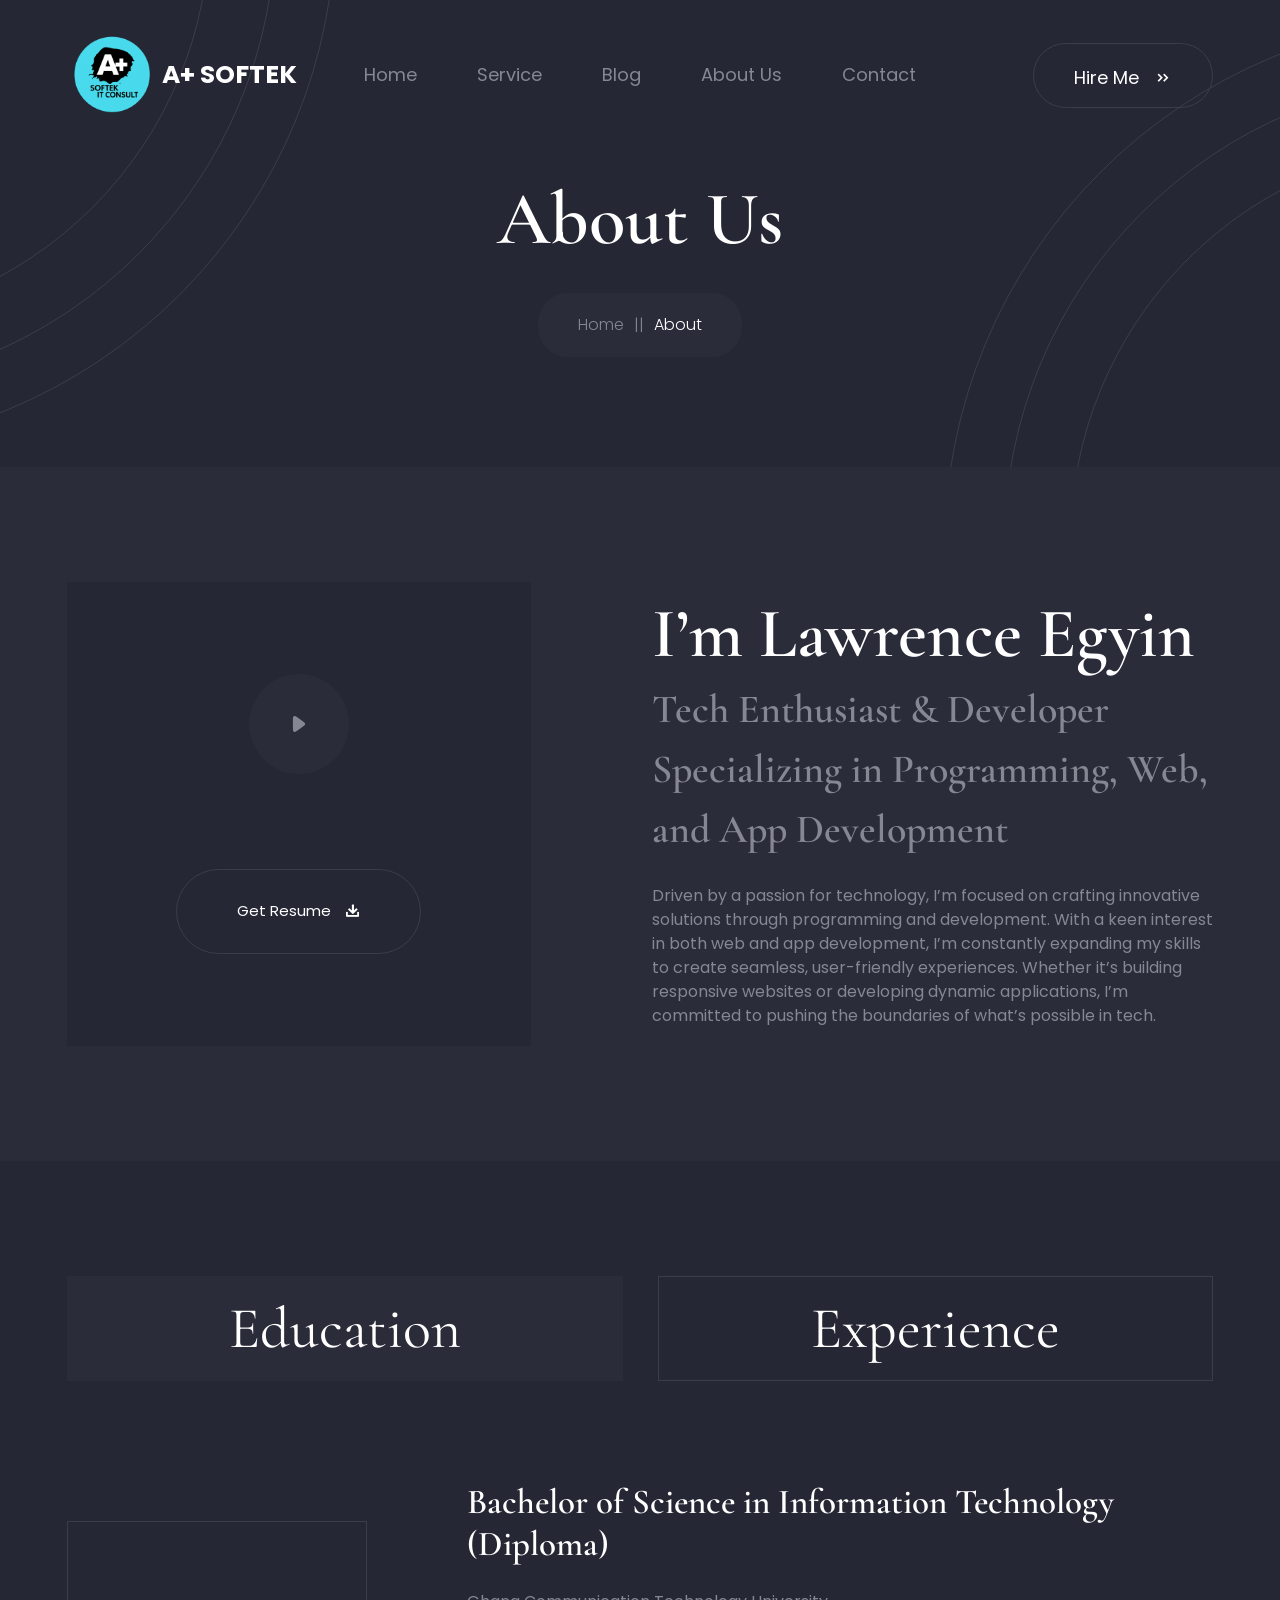
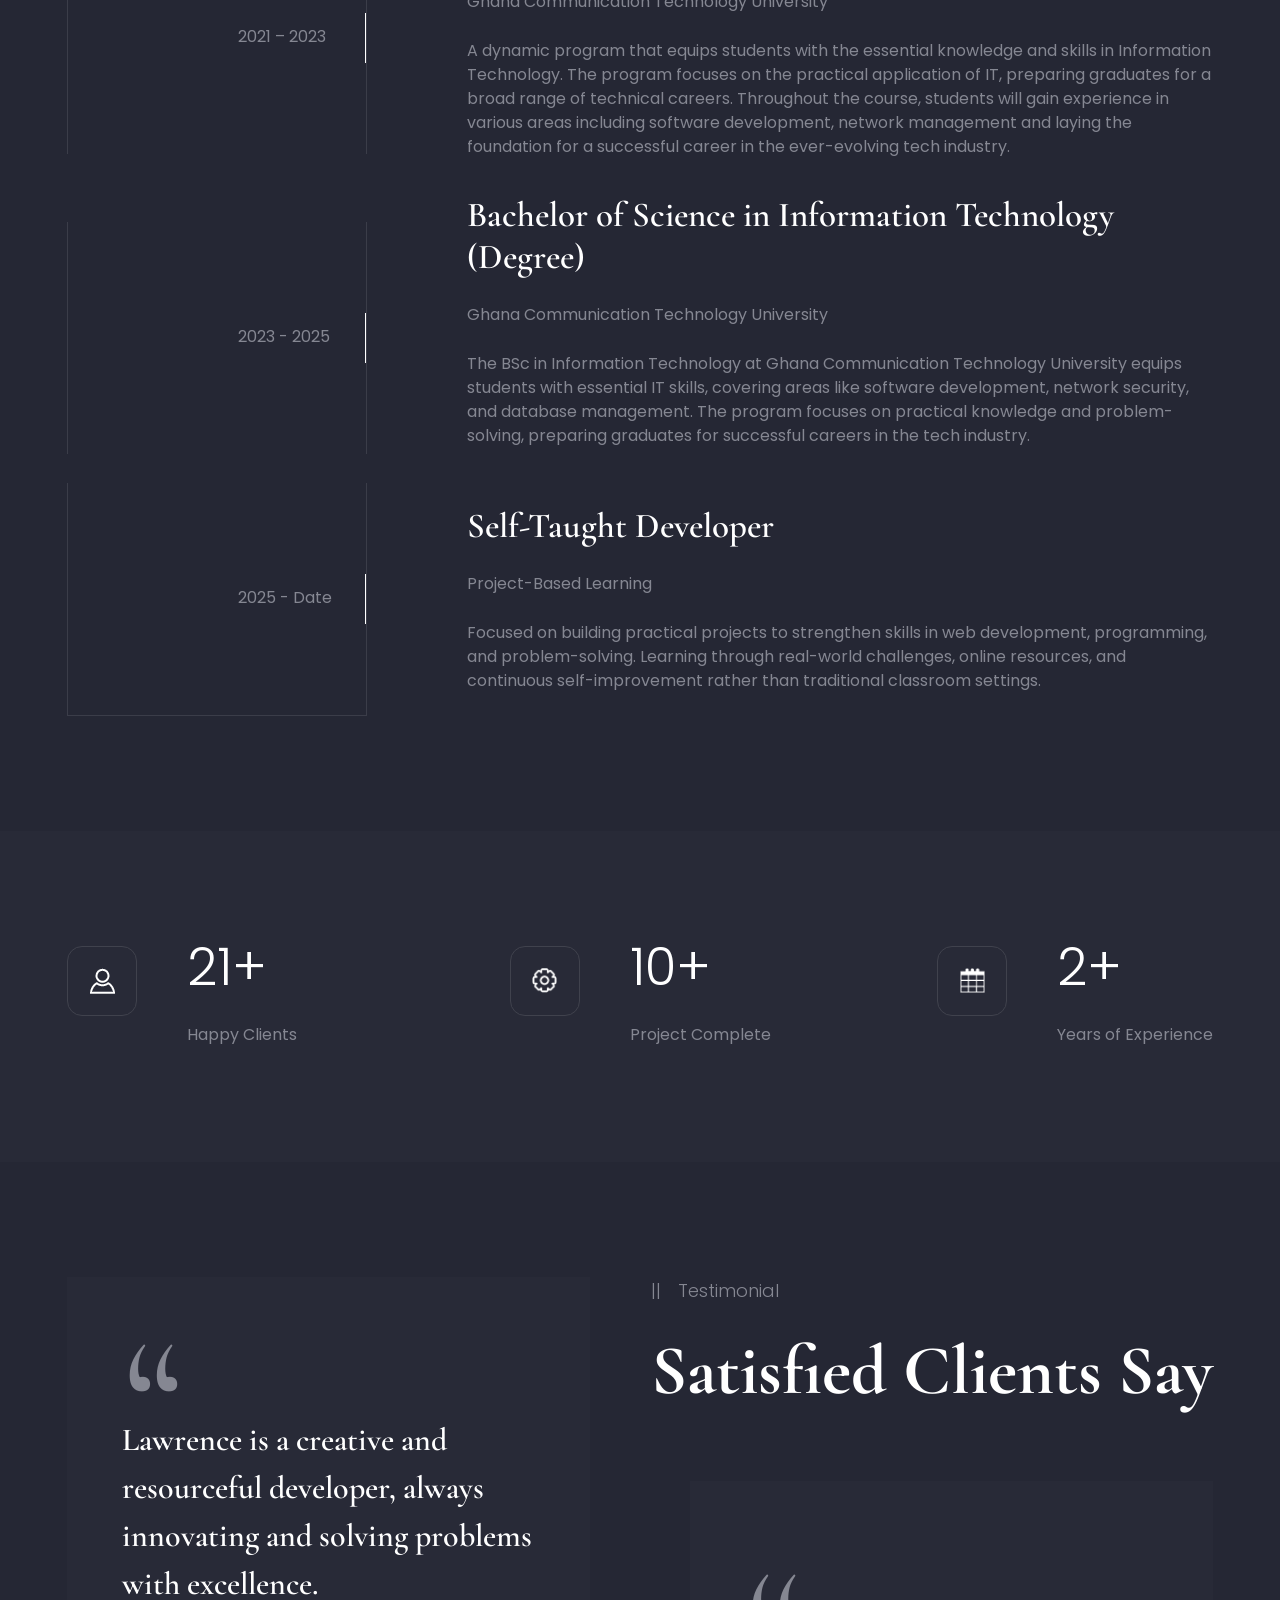
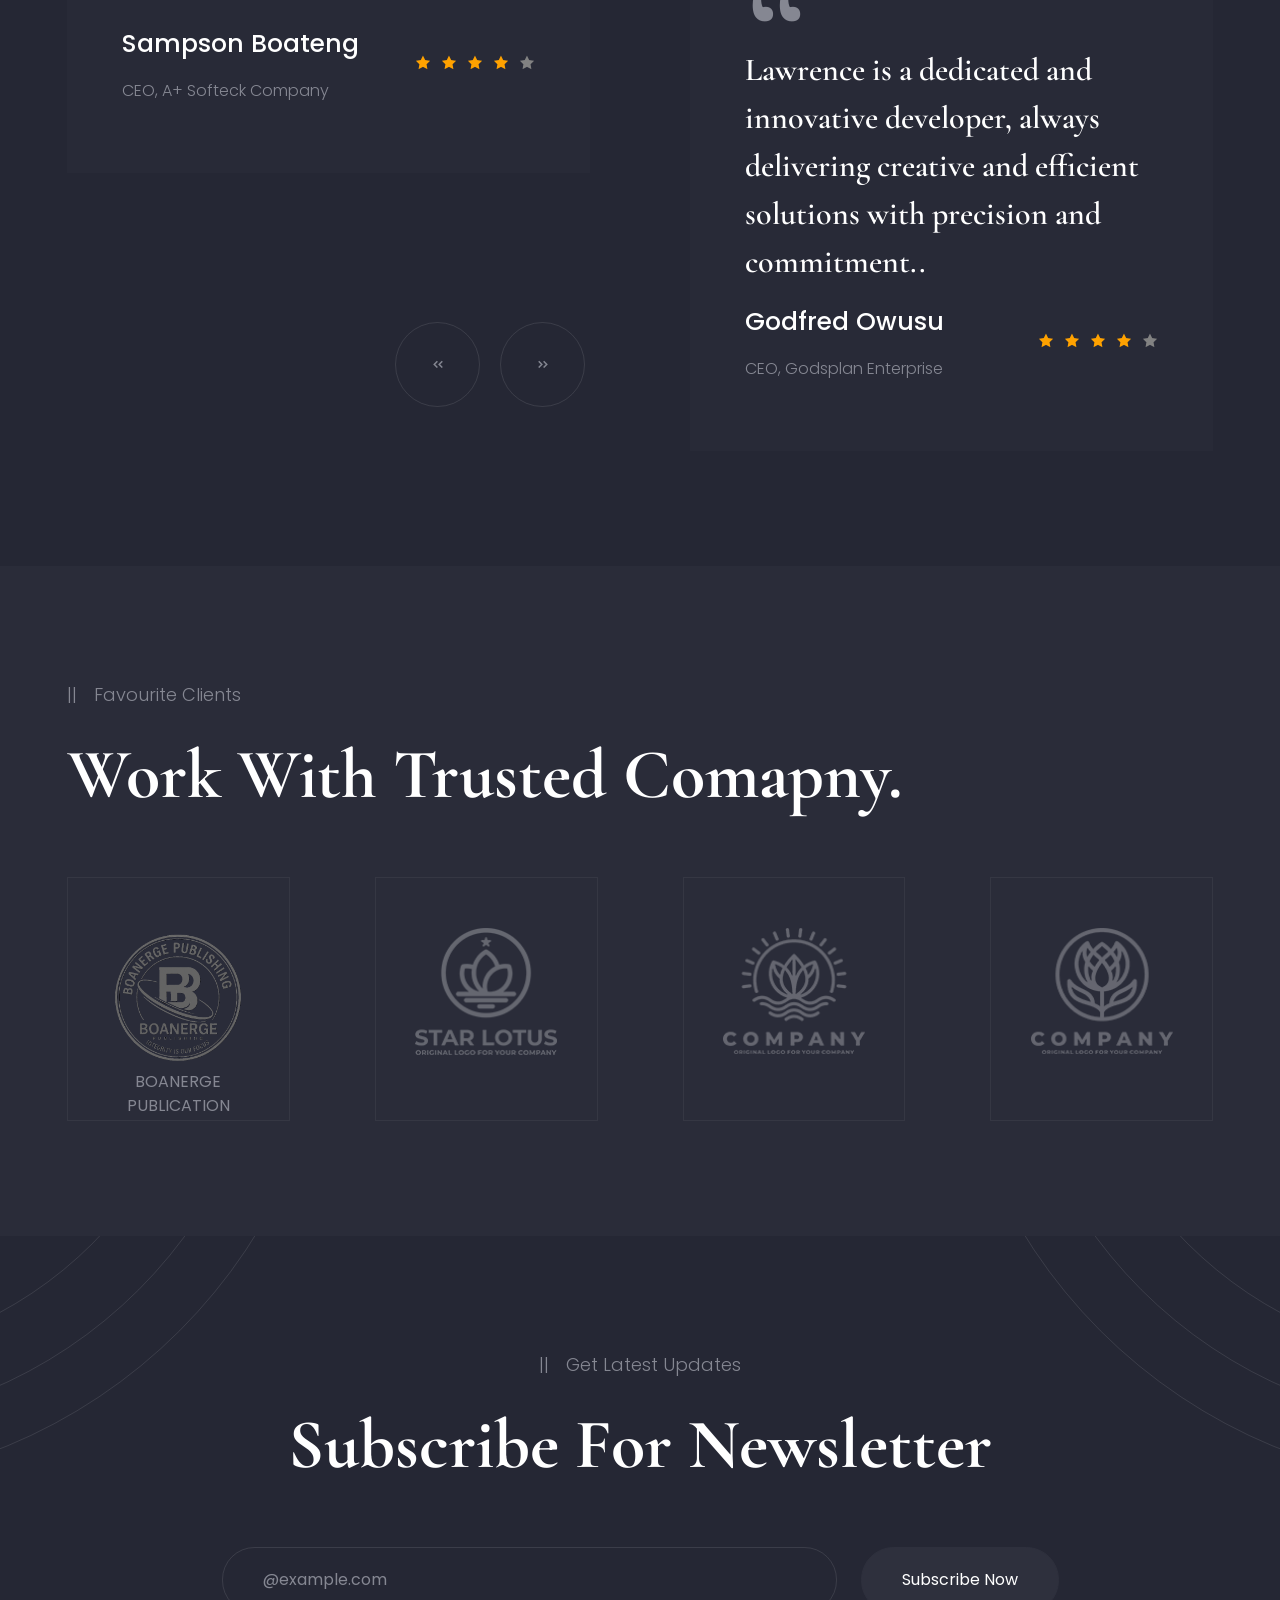
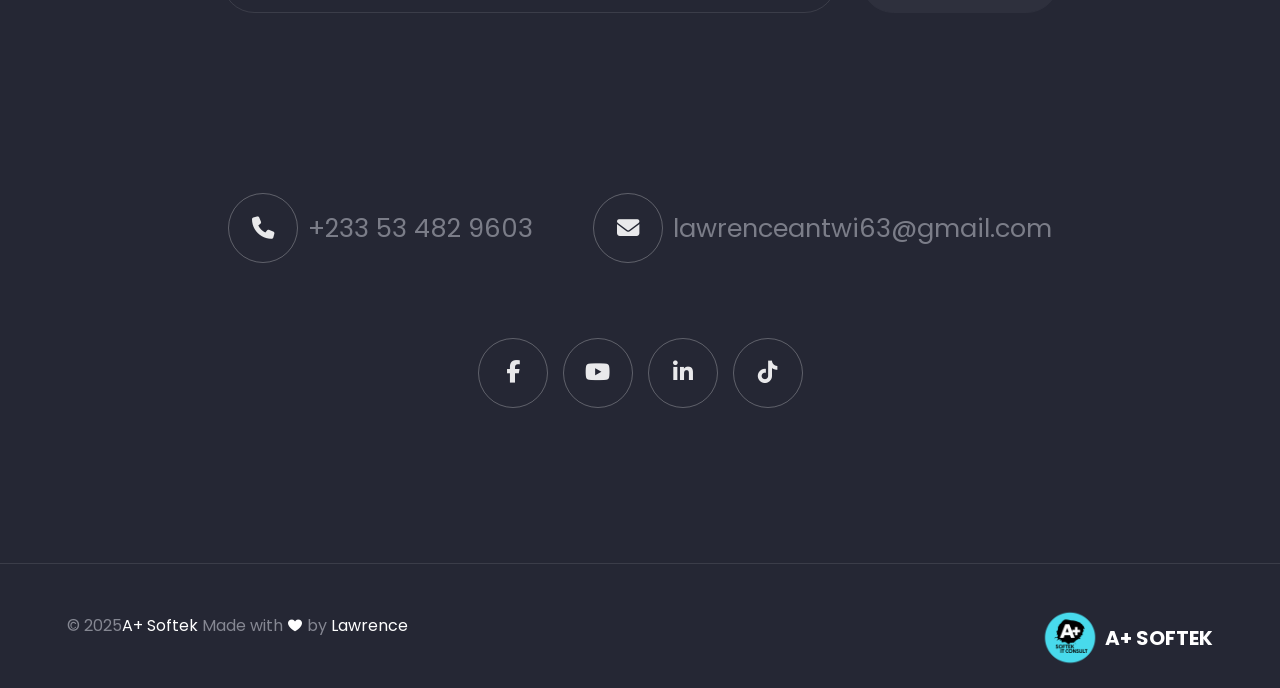
==== docs/about.html @ f04222f5 "Initial commit - My Portfolio project" ====
<!DOCTYPE html>
<html lang="zxx">

<head>

    <meta charset="UTF-8">
    <meta http-equiv="X-UA-Compatible" content="IE=edge">
    <title>Lendex - Personal Portfolio Bootstrap Template</title>
    <meta name="robots" content="noindex, follow" />
    <meta name="description" content="">
    <meta name="viewport" content="width=device-width, initial-scale=1.0">
    <!-- Favicon -->
    <link rel="shortcut icon" type="image/x-icon" href="assets/images/favicon.ico" />

    <!-- CSS
    ============================================ -->

    <!-- Vendor CSS (Contain Bootstrap, Icon Fonts) -->
    <!-- <link rel="stylesheet" href="assets/css/vendor/bootstrap.min.css" />
    <link rel="stylesheet" href="assets/css/vendor/icofont.min.css" /> -->

    <!-- Plugin CSS (Global Plugins Files) -->
    <!-- <link rel="stylesheet" href="assets/css/plugins/animate.css">
    <link rel="stylesheet" href="assets/css/plugins/swiper-bundle.min.css">
    <link rel="stylesheet" href="assets/css/plugins/venobox.min.css" /> -->

    <!-- Style CSS -->
    <!-- <link rel="stylesheet" href="assets/css/style.css"> -->
    
    <!-- Minify Version -->
    <link rel="stylesheet" href="assets/css/vendor/vendor.min.css">
    <link rel="stylesheet" href="assets/css/plugins/plugins.min.css">
    <link rel="stylesheet" href="assets/css/style.min.css">
    <link rel="stylesheet" href="https://cdnjs.cloudflare.com/ajax/libs/font-awesome/6.5.1/css/all.min.css">
    
    <link rel="stylesheet" href="assets/css/style.css">
    

</head>

<body>

    <main class="main-wrapper">

        <!-- .....:::::: Start Header Section :::::.... -->
        <header class="header-section sticky-header d-none d-lg-block">
            <div class="header-wrapper">
                <div class="container">
                    <div class="row justify-content-between align-items-center">
                        <div class="col">
                            <!-- Start Header Logo and Name -->
                            <div class="header-logo-wrapper" style="display: flex; align-items: center; gap: 5px;">
                                <a href="index.html" class="header-logo">
                                    <img src="assets/images/logo/logo.png" alt="Logo" style="width: 90px; height: auto;">
                                </a>
                                <span class="logo-name" style="font-size: 25px; font-weight: 700; color: white;">A+
                                    SOFTEK</span>
                            </div>
                            <!-- End Header Logo and Name -->
                        </div>
        
        
                        <div class="col-auto">
                            <!-- Start Header Menu -->
                            <ul class="header-nav">
                                <li><a href="index.html">Home</a></li>
                                <li class="has-dropdown">
                                    <a href="service-list.html">Service</a>
                                    <ul class="submenu">
                                        <li><a href="service-list.html">Services</a></li>
                                        <li><a href="service-details.html">Service Details</a></li>
                                    </ul>
                                </li>
                                <li class="has-dropdown">
                                    <a href="blog-list.html">Blog</a>
                                    <ul class="submenu">
                                        <li><a href="blog-details-sidebar-left.html">Our blog</a></li>
                                        <li><a href="blog-details.html">Blog Details</a></li>
                                    </ul>
                                </li>
                                <li><a href="about.html">About Us</a></li>
        
                                <li><a href="contact.html">Contact</a></li>
                            </ul>
                            <!-- End Header Menu -->
                        </div>
                        <div class="col">
                            <div class="header-btn-link text-end">
                                <a href="contact.html" class="btn btn-sm btn-outline-one icon-space-left">Hire Me <i
                                        class="icofont-double-right"></i></a>
                            </div>
                        </div>
                    </div>
                </div>
            </div>
        </header>
        <!-- .....:::::: End Header Section :::::.... -->
        
        <!-- .....:::::: Start Mobile Header Section :::::.... -->
        <div class="mobile-header d-block d-lg-none">
            <div class="container">
                <div class="row align-items-center justify-content-between">
                    <div class="col">
                        <div class="mobile-logo">
                            <img src="assets/images/logo/logo.png" alt="Logo">
                            <span class="logo-name">A+ SOFTEK</span>
                        </div>
        
        
        
                    </div>
        
        
                    <div class="col">
                        <div class="mobile-action-link text-end">
                            <a href="#mobile-menu-offcanvas" class="offcanvas-toggle offside-menu"><i
                                    class="icofont-navigation-menu"></i></a>
        
                        </div>
                    </div>
                </div>
            </div>
        </div>
        <!-- .....:::::: Start MobileHeader Section :::::.... -->
        
        <!--  Start Offcanvas Mobile Menu Section -->
        <div id="mobile-menu-offcanvas" class="offcanvas offcanvas-rightside offcanvas-mobile-menu-section">
            <!-- Start Offcanvas Header -->
            <div class="offcanvas-header text-end">
                <button class="offcanvas-close"><i class="icofont-close-line"></i></button>
            </div>
            <style>
                /* Show and style the close button on screens smaller than 480px */
                @media (max-width: 480px) {
                    .offcanvas-close {
                        display: inline-flex;
                        align-items: center;
                        justify-content: center;
                        background-color: transparent;
                        border: 2px solid #ccc;
                        /* light gray border, change as needed */
                        border-radius: 50%;
                        width: 40px;
                        height: 40px;
                        font-size: 20px;
                        cursor: pointer;
                    }
        
                    .offcanvas-close i {
                        font-size: 20px;
                        color: white;
                        /* icon color */
                    }
                }
            </style>
        
        
            <!-- End Offcanvas Header -->
            <!-- Start Offcanvas Mobile Menu Wrapper -->
            <div class="offcanvas-mobile-menu-wrapper">
                <!-- Start Mobile Menu  -->
                <div class="mobile-menu-bottom">
                    <!-- Start Mobile Menu Nav -->
                    <div class="offcanvas-menu">
                        <ul>
                            <li>
                                <a href="index.html"><span>Home</span></a>
                            </li>
                            <li>
                                <a href="#"><span>Services</span></a>
                                <ul class="mobile-sub-menu">
                                    <li><a href="service-list.html">Service List</a></li>
                                    <li><a href="service-details.html">Service Details</a></li>
                                </ul>
                            </li>
                            <li>
                                <a href="#"><span>Blog</span></a>
                                <ul class="mobile-sub-menu">
        
                                    <li><a href="blog-details-sidebar-left.html">Our blog</a></li>
                                    <li><a href="blog-details.html">Blog Details</a></li>
        
                                </ul>
                            </li>
                            <li>
                                <a href="#"><span>Pages</span></a>
                                <ul class="mobile-sub-menu">
                                    <li><a href="about.html">About Us</a></li>
                                </ul>
                            </li>
                            <li>
                                <a href="contact.html"><span>Contact</span></a>
                            </li>
                        </ul>
                    </div> <!-- End Mobile Menu Nav -->
                </div> <!-- End Mobile Menu -->
        
                <!-- Start Mobile contact Info -->
                <div class="custom-contact-info text-center">
                    <ul class="social-link">
                        <li><a target="_blank" href="https://wa.me/233534829203"><i class="fab fa-whatsapp"></i></a></li>
                        <li><a target="_blank" href="https://youtube.com/@asoftekitconsult?si=2nksTSydQtCHQztC"><i
                                    class="fab fa-youtube"></i></a></li>
                        <li><a target="_blank" href="https://www.linkedin.com/in/lawrence-antwi-27939a309/"><i
                                    class="fab fa-linkedin-in"></i></a></li>
                        <li><a target="_blank" href="https://www.tiktok.com/@lawrence_dev?_t=ZM-8zpbvRPGFYZ&_r=1"><i
                                    class="fab fa-tiktok"></i></a></li>
                    </ul>
                </div>
        
                <!-- End Mobile contact Info -->
        
            </div> <!-- End Offcanvas Mobile Menu Wrapper -->
        </div>
        <!-- ...:::: End Offcanvas Mobile Menu Section:::... -->
        

        <!-- Offcanvas Overlay -->
        <div class="offcanvas-overlay"></div>

        <!-- ...::: Start Breadcrumb Section :::... -->
        <div class="breadcrumb-section section-bg overflow-hidden pos-relative">
            <div class="breadcrumb-shape-top-left"></div>
            <div class="breadcrumb-shape-bottom-right"></div>
            <div class="breadcrumb-box">
                <div class="container">
                    <div class="row">
                        <div class="col-12">
                            <div class="breadcrumb-content">
                                <h2 class="title">About Us</h2>
                                <ul class="breadcrumb-link">
                                    <li><a href="index.html">Home</a></li>
                                    <li class="active" aria-current="page">About</li>
                                </ul>
                            </div>
                        </div>
                    </div>
                </div>
            </div>
        </div>
        <!-- ...::: End Breadcrumb Section :::... -->

        <!-- ...::: Start Vider Info Display Section :::... -->
        <div class="video-info-display-section section-gap-tb-165">
            <div class="video-info-display-box">
                <div class="container">
                    <div class="video-info-display-wrapper">
                        <div class="row align-items-center">
                            <div class="col-xl-5 col-lg-6 col-md-6 col-sm-8 col-10 offset-1 offset-sm-2 offset-md-3 offset-lg-0">
                                <div class="video-card">
                                    <a class="wave-btn" href="https://youtu.be/MKjhBO2xQzg" data-autoplay="true" data-vbtype="video">
                                        <div class="ripple"><i class="icofont-ui-play"></i></div>
                                    </a>

                                    <a href="#" class="btn btn-xl btn-outline-one icon-space-left">Get Resume <i class="icofont-download"></i></a>
                                </div>
                            </div>
                            <div class="col-xl-6 col-lg-6 col-md-8 offset-md-2 offset-lg-0 offset-xl-1">
                                <div class="video-info-content">
                                    <h2 class="title">I’m Lawrence Egyin</h2>

                                    <h3 class="sub-title">
                                        Tech Enthusiast & Developer
                                        Specializing in Programming, Web, and App Development
                                    </h3>

                                    <p>Driven by a passion for technology, I’m focused on crafting innovative solutions through programming and development.
                                    With a keen interest in both web and app development, I’m constantly expanding my skills to create seamless,
                                    user-friendly experiences. Whether it’s building responsive websites or developing dynamic applications, I’m committed
                                    to pushing the boundaries of what’s possible in tech.</p>
                                </div>
                            </div>
                        </div>
                    </div>
                </div>
            </div>
        </div>
        <!-- ...::: End Vider Info Display Section :::... -->

        <!-- ...::: Start Resume Info Display Section :::... -->
        <div class="resume-info-display-section  section-gap-tb-165 section-bg">
            <div class="resume-info-display-box">
                <div class="container">
                    <div class="row">
                        <div class="col-12">
                            <ul class="resume-tab nav">
                                <li class="nav-item">
                                    <button class="nav-link active" data-bs-toggle="tab" data-bs-target="#education-tab">Education</button>
                                </li>
                                <li class="nav-item">
                                    <button class="nav-link" data-bs-toggle="tab" data-bs-target="#experience-tab">Experience</button>
                                </li>
                            </ul>
                        </div>
                    </div>
                    <div class="resume-info-display-wrapper">
                        <div class="row">
                            <div class="col-12">
                                <div class="tab-content" id="myTabContent">
                                    <div class="tab-pane fade show active" id="education-tab" role="tabpanel">
                                        <ul class="resume-list">
                                            <!-- Start Resume Tab List Single Item -->
                                            <li class="resume-tab-list-single-item">
                                                <div class="content">
                                                    <div class="left">
                                                        <span class="year">2021 – 2023</span>
                                                    </div>
                                                    <div class="right">
                                                        <h3 class="title">Bachelor of Science in Information Technology (Diploma)</h3>
                                                        <span class="institute-name">Ghana Communication Technology University</span>
                                                        <p>A dynamic program that equips students with the essential knowledge and skills in Information Technology. The program
                                                        focuses on the practical application of IT, preparing graduates for a broad range of technical careers. Throughout the
                                                        course, students will gain experience in various areas including software development, network management and
                                                        laying the foundation for a successful career in the ever-evolving tech industry.</p>
                                                    </div>
                                                </div>
                                            </li>
                                            <!-- End Resume Tab List Single Item -->
                                            <!-- Start Resume Tab List Single Item -->
                                            <li class="resume-tab-list-single-item">
                                                <div class="content">
                                                    <div class="left">
                                                        <span class="year">2023 - 2025</span>
                                                    </div>
                                                    <div class="right">
                                                        <h3 class="title">Bachelor of Science in Information Technology (Degree)</h3>
                                                        <span class="institute-name">Ghana Communication Technology University</span>
                                                        <p>The BSc in Information Technology at Ghana Communication Technology University equips students with essential IT skills,
                                                        covering areas like software development, network security, and database management. The program focuses on practical
                                                        knowledge and problem-solving, preparing graduates for successful careers in the tech industry.</p>
                                                    </div>
                                                </div>
                                            </li>
                                            <!-- End Resume Tab List Single Item -->
                                            <!-- Start Resume Tab List Single Item -->
                                        <li class="resume-tab-list-single-item">
                                            <div class="content">
                                                <div class="left">
                                                    <span class="year">2025 - Date</span>
                                                </div>
                                                <div class="right">
                                                    <h3 class="title">Self-Taught Developer</h3>
                                                    <span class="institute-name">Project-Based Learning</span>
                                                    <p>Focused on building practical projects to strengthen skills in web development, programming, and
                                                        problem-solving. Learning through real-world challenges, online resources, and continuous
                                                        self-improvement rather than traditional classroom settings.</p>
                                                </div>
                                            </div>
                                        </li>

                                            <!-- End Resume Tab List Single Item -->
                                        </ul>
                                    </div>
                                    <div class="tab-pane fade" id="experience-tab" role="tabpanel">
                                        <ul class="resume-list">
                                            <!-- Start Resume Tab List Single Item -->
                                            <li class="resume-tab-list-single-item">
                                                <div class="content">
                                                    <div class="left">
                                                        <span class="year">2024 - 2025</span>
                                                    </div>
                                                    <div class="right">
                                                        <h3 class="title">Software Engineer Intern</h3>
                                                        <span class="institute-name">Tech Innovations Ltd, Accra</span>
                                                        <p>During my internship at Tech Innovations, I worked on the development of web applications using JavaScript and Python,
                                                        contributing to the design and implementation of key features that improved the user experience. I collaborated with the
                                                        engineering team to troubleshoot and debug existing systems and was involved in the integration of new APIs, enhancing
                                                        the overall functionality of client solutions.</p>
                                                    </div>
                                                </div>
                                            </li>
                                            <!-- End Resume Tab List Single Item -->
                                            <!-- Start Resume Tab List Single Item -->
                                            <li class="resume-tab-list-single-item">
                                                <div class="content">
                                                    <div class="left">
                                                        <span class="year">2025</span>
                                                    </div>
                                                    <div class="right">
                                                        <h3 class="title">Junior Web Developer</h3>
                                                        <span class="institute-name">Dev Solutions, Accra</span>
                                                        <p>During my time at Dev Solutions, I contributed to various web development projects, focusing on front-end technologies such as HTML, CSS, and JavaScript. I collaborated with designers to create responsive and user-friendly interfaces, ensuring a seamless user experience across devices. Additionally, I participated in code reviews and contributed to the overall improvement of the development process.</p>
                                                    </div>
                                                </div>
                                            </li>
                                            <!-- End Resume Tab List Single Item -->
                                            <!-- Start Resume Tab List Single Item -->
                                            <li class="resume-tab-list-single-item">
                                                <div class="content">
                                                    <div class="left">
                                                        <span class="year">2025</span>
                                                    </div>
                                                    <div class="right">
                                                        <h3 class="title">Senior Web Developer</h3>
                                                        <span class="institute-name">A+ Softek IT Consult</span>
                                                        <p>
                                                            Led web development projects, creating responsive and user-friendly websites. Collaborated with teams to deliver
                                                            efficient solutions and enhance client satisfaction.
                                                        </p>

                                                    </div>
                                                </div>
                                            </li>
                                            <!-- End Resume Tab List Single Item -->
                                        </ul>
                                    </div>
                                </div>
                            </div>
                        </div>
                    </div>
                </div>
            </div>
        </div>
        <!-- ...::: End Resume Info Display Section :::... -->

        <!-- ...::: Start Counter Display Section :::... -->
        <div class="counter-display-section section-gap-tb-165 section-bg-2">
            <div class="counter-display-wrapper">
                <div class="container">
                    <div class="row justify-content-center justify-content-sm-start">
                        <div class="d-block d-md-flex justify-content-md-start col-12 col-sm-4 col-md-4">
                            <!-- Start Counterup Single Item -->
                            <div class="counterup-single-item">
                                <div class="icon">
                                    <img src="assets/images/icon/counterup-icon-1.png" alt="">
                                </div>
                                <div class="content">
                                    <h2 class="number"><span class="counter">25</span>+</h2>
                                    <span class="text">Happy Clients</span>
                                </div>
                            </div>
                            <!-- End Counterup Single Item -->
                        </div>
                        <div class="d-block d-md-flex justify-content-md-center col-12 col-sm-4 col-md-4">
                            <!-- Start Counterup Single Item -->
                            <div class="counterup-single-item">
                                <div class="icon">
                                    <img src="assets/images/icon/counterup-icon-2.png" alt="">
                                </div>
                                <div class="content">
                                    <h2 class="number"><span class="counter">12</span>+</h2>
                                    <span class="text">Project Complete</span>
                                </div>
                            </div>
                            <!-- End Counterup Single Item -->
                        </div>
                        <div class="d-block d-md-flex justify-content-md-end col-12 col-sm-4 col-md-4">
                            <!-- Start Counterup Single Item -->
                            <div class="counterup-single-item">
                                <div class="icon">
                                    <img src="assets/images/icon/counterup-icon-3.png" alt="">
                                </div>
                                <div class="content">
                                    <h2 class="number"><span class="counter">3</span>+</h2>
                                    <span class="text">Years of Experience</span>
                                </div>
                            </div>
        
        
                            <!-- End Counterup Single Item -->
                        </div>
                    </div>
                </div>
            </div>
        </div>
        <!-- ...::: End Counter Display Section :::... -->


        <!-- ...::: Start Testimonial Display Section :::... -->
        <div class="testimonial-display-section section-gap-tb-165 section-bg">
            <div class="testimonial-display-box d-flex flex-column align-items-center d-xl-block pos-relative">
                <div class="container overflow-hidden">
                    <div class="row">
                        <div class="col d-xl-flex justify-content-xl-end">
                            <!-- Start Section Content -->
                            <div class="section-content pos-relative" data-aos="fade-up" data-aos-delay="0">
                                <span class="section-tag">Testimonial</span>
                                <h2 class="section-title">Satisfied Clients Say</h2>
                            </div>
                            <!-- End Section Content -->
                        </div>
                    </div>
        
                    <div class="testimonial-display-wrapper">
                        <div class="row">
                            <div class="col-12">
                                <div class="testimonial-display-slider">
                                    <!-- Swiper -->
                                    <div class="swiper-container">
                                        <div class="swiper-wrapper">
                                            <!-- Start testimonial Slider Single Item -->
                                            <div class="testimonial-slider-single-item swiper-slide" data-aos="fade-right"
                                                data-aos-delay="150">
                                                <div class="inner-shape inner-shape-top-right"></div>
                                                <div class="content">
                                                    <span class="icon">“</span>
                                                    <p class="text">Lawrence is a creative and resourceful developer,
                                                        always innovating and solving problems with excellence.</p>
                                                    <div class="info">
                                                        <div class="author">
                                                            <h4 class="name">Sampson Boateng</h4>
                                                            <span class="designation">CEO, A+ Softeck Company</span>
                                                        </div>
                                                        <ul class="review">
                                                            <li class="fill"><i class="icofont-star"></i></li>
                                                            <li class="fill"><i class="icofont-star"></i></li>
                                                            <li class="fill"><i class="icofont-star"></i></li>
                                                            <li class="fill"><i class="icofont-star"></i></li>
                                                            <li class="blank"><i class="icofont-star"></i></li>
                                                        </ul>
                                                    </div>
                                                </div>
                                            </div>
                                            <!-- End testimonial Slider Single Item -->
                                            <!-- Start testimonial Slider Single Item -->
                                            <div class="testimonial-slider-single-item swiper-slide" data-aos="fade-left"
                                                data-aos-delay="300">
                                                <div class="inner-shape inner-shape-top-right"></div>
                                                <div class="content">
                                                    <span class="icon">“</span>
                                                    <p class="text">Lawrence is a dedicated and innovative developer,
                                                        always delivering creative and efficient solutions with precision and
                                                        commitment..
                                                    </p>
                                                    <div class="info">
                                                        <div class="author">
                                                            <h4 class="name">Godfred Owusu</h4>
                                                            <span class="designation">CEO, Godsplan Enterprise</span>
                                                        </div>
                                                        <ul class="review">
                                                            <li class="fill"><i class="icofont-star"></i></li>
                                                            <li class="fill"><i class="icofont-star"></i></li>
                                                            <li class="fill"><i class="icofont-star"></i></li>
                                                            <li class="fill"><i class="icofont-star"></i></li>
                                                            <li class="blank"><i class="icofont-star"></i></li>
                                                        </ul>
                                                    </div>
                                                </div>
                                            </div>
                                            <!-- End testimonial Slider Single Item -->
                                            <!-- Start testimonial Slider Single Item -->
                                            <div class="testimonial-slider-single-item swiper-slide">
                                                <div class="inner-shape inner-shape-top-right"></div>
                                                <div class="content">
                                                    <span class="icon">“</span>
                                                    <p class="text">"Lawrence delivered beyond expectations. His creativity,
                                                        precision, and commitment were top-notch. I'd
                                                        trust him again without a doubt."</p>
        
                                                    <div class="info">
                                                        <div class="author">
                                                            <h4 class="name">Samuel Adjei</h4>
                                                            <span class="designation">Project Manager</span>
                                                        </div>
                                                        <ul class="review">
                                                            <li class="fill"><i class="icofont-star"></i></li>
                                                            <li class="fill"><i class="icofont-star"></i></li>
                                                            <li class="fill"><i class="icofont-star"></i></li>
                                                            <li class="fill"><i class="icofont-star"></i></li>
                                                            <li class="blank"><i class="icofont-star"></i></li>
                                                        </ul>
                                                    </div>
                                                </div>
                                            </div>
                                            <!-- End testimonial Slider Single Item -->
                                        </div>
                                    </div>
                                </div>
                            </div>
                        </div>
                    </div>
                </div>
                <div class="default-nav-style mt-5 mt-xl-0">
                    <!-- If we need navigation buttons -->
                    <div class="slider-button button-prev"><i class="icofont-double-left"></i></div>
                    <div class="slider-button button-next"><i class="icofont-double-right"></i></div>
                </div>
            </div>
        </div>
        <!-- ...::: End Testimonial Display Section :::... -->

        

        

        <!-- ...::: Start Company Logo Display Section :::... -->
        <div class="company-logo-display    section-gap-tb-165">
            <div class="company-logo-display-box">
                <div class="container">
                    <div class="row">
                        <div class="col">
                            <!-- Start Section Content -->
                            <div class="section-content pos-relative">
                                <span class="section-tag">Favourite Clients</span>
                                <h2 class="section-title">Work With Trusted Comapny.</h2>
                            </div>
                            <!-- End Section Content -->
                        </div>
                    </div>

                    <div class="company-logo-display-wrapper">
                        <div class="row">
                            <div class="col">
                                <div class="company-logo-display-slider">
                                    <!-- Slider main container -->
                                    <div class="swiper-container">
                                        <!-- Additional required wrapper -->
                                        <div class="swiper-wrapper">
                                            <!-- Start Company Logo Slider Single Item -->
                                            <div class="company-logo-single-item swiper-slide">
                                                <a href="#" class="image">
                                                    <img src="assets/images/company-logo/boanerge2.PNG" alt="">
                                                    <img src="assets\images\company-logo\boanerge.png" alt="">
                                                    <p>BOANERGE PUBLICATION</p>
                                                </a>
                                            </div>
                                            <!-- End Company Logo Slider Single Item -->
                                            <!-- Start Company Logo Slider Single Item -->
                                            <div class="company-logo-single-item swiper-slide">
                                                <a href="#" class="image">
                                                    <img src="assets/images/company-logo/company-logo-2.png" alt="">
                                                    <img src="assets/images/company-logo/2.png" alt="">
                                                </a>
                                            </div>
                                            <!-- End Company Logo Slider Single Item -->
                                            <!-- Start Company Logo Slider Single Item -->
                                            <div class="company-logo-single-item swiper-slide">
                                                <a href="#" class="image">
                                                    <img src="assets/images/company-logo/company-logo-3.png" alt="">
                                                    <img src="assets/images/company-logo/3.png" alt="">
                                                </a>
                                            </div>
                                            <!-- End Company Logo Slider Single Item -->
                                            <!-- Start Company Logo Slider Single Item -->
                                            <div class="company-logo-single-item swiper-slide">
                                                <a href="#" class="image">
                                                    <img src="assets/images/company-logo/company-logo-4.png" alt="">
                                                    <img src="assets/images/company-logo/4.png" alt="">
                                                </a>
                                            </div>
                                            <!-- End Company Logo Slider Single Item -->
                                        </div>
                                    </div>
                                </div>
                            </div>
                        </div>
                    </div>
                </div>
            </div>
        </div>
        <!-- ...::: End Company Logo Display Section :::... -->

        <!-- ...::: Start Footer Section :::... -->
        <footer class="footer-section section-bg overflow-hidden pos-relative">
            <div class="footer-inner-shape-top-left"></div>
            <div class="footer-inner-shape-top-right"></div>
            <div class="footer-section-top section-gap-t-165">
                <div class="container">
                    <div class="row">
                        <div class="col-12">
                            <!-- Start Section Content -->
                            <div class="section-content pos-relative text-center">
                                <span class="section-tag" data-aos="fade-up" data-aos-delay="0">Get Latest Updates</span>
                                <h2 class="section-title" data-aos="fade-up" data-aos-delay="100">Subscribe For Newsletter</h2>
                            </div>
                            <!-- End Section Content -->
                        </div>
                    </div>
                    <div class="footer-top-wrapper text-center">
                        <div class="row">
                            <div class="col-12" data-aos="fade-up" data-aos-delay="200">
                                <form action="#" class="footer-newsletter">
                                    <input type="email" placeholder="@example.com">
                                    <button class="submit-btn" type="submit">Subscribe Now</button>
                                </form>
                            </div>
                        </div>
                    </div>
                </div>
            </div>
            <div class="footer-center section-gap-tb-165">
                <div class="container">
        
                    <div class="contact-row">
                        <!-- Phone -->
                        <div class="contact-item" data-aos="fade-up" data-aos-delay="300">
                            <div class="icon-circle">
                                <i class="fa fa-phone"></i>
                            </div>
                            <span><a href="tel:+233534829603" class="contact-link">+233 53 482 9603</a></span>
                        </div>
        
                        <!-- Email -->
                        <div class="contact-item" data-aos="fade-up" data-aos-delay="400">
                            <div class="icon-circle">
                                <i class="fa fa-envelope"></i>
                            </div>
                            <span><a href="mailto:lawrenceantwi63@gmail.com"
                                    class="contact-link">lawrenceantwi63@gmail.com</a></span>
                        </div>
        
                        <!-- Social Icons -->
                        <div class="contact-item" data-aos="fade-up" data-aos-delay="500">
                           <div class="social-icons">
                                <div class="icon-circle">
                                    <a href="" target="_blank">
                                        <i class="fab fa-facebook-f"></i>
                                    </a>
                                </div>
                                <div class="icon-circle">
                                    <a href="https://youtube.com/@asoftekitconsult?si=2nksTSydQtCHQztC" target="_blank">
                                        <i class="fab fa-youtube"></i>
                                    </a>
                                </div>
                                <div class="icon-circle">
                                    <a href="https://www.linkedin.com/in/lawrence-antwi-27939a309/" target="_blank">
                                        <i class="fab fa-linkedin-in"></i>
                                    </a>
                                </div>
                                <div class="icon-circle">
                                    <a href="https://www.tiktok.com/@lawrence_dev?_t=ZM-8zpbvRPGFYZ&_r=1" target="_blank">
                                        <i class="fab fa-tiktok"></i>
                                    </a>
                                </div>
                            </div>
                        </div>
                    </div>
        
        
        
        
        
                </div>
            </div>
            <div class="footer-bottom">
                <div class="container">
                    <div
                        class="row justify-content-center justify-content-md-between align-items-center flex-column-reverse flex-md-row">
                        <div class="col-auto">
                            <div class="footer-copyright">
                                <p class="copyright-text">&copy; 2025<a href="index.html">A+ Softek</a> Made with <i
                                        class="icofont-heart"></i> by <a href="" target="_blank">Lawrence</a> </p>
                            </div>
                        </div>
                        <div class="col-auto">
                            <a href="index.html" class="footer-logo">
                                <div class="custom-header-branding" style="display: flex; align-items: center; gap: 5px;">
                                    <a href="index.html" class="header-logo">
                                        <img src="assets/images/logo/logo.png" alt="Logo" style="width: 60px; height: auto;">
                                    </a>
                                    <span class="logo-name" style="font-size: 20px; font-weight: 700; color: white;">A+
                                        SOFTEK</span>
                                </div>
        
                            </a>
                        </div>
                    </div>
                </div>
            </div>
        </footer>
        <!-- ...::: End Footer Section :::... -->

        

        <!-- material-scrolltop button -->
        <button class="material-scrolltop" type="button"></button>
    </main>

    <!-- Global Vendor, plugins JS -->

    <!-- JS Files
    ============================================ -->
    <!-- Global Vendor, plugins JS -->

    <!-- Vendor JS -->
    <!-- <script src="assets/js/vendor/modernizr-3.11.2.min.js"></script>
    <script src="assets/js/vendor/jquery-3.6.0.min.js"></script>
    <script src="assets/js/vendor/jquery-migrate-3.3.2.min.js"></script>
    <script src="assets/js/vendor/bootstrap.bundle.min.js"></script> -->
    
    <!--Plugins JS-->
    <!-- <script src="assets/js/plugins/swiper-bundle.min.js"></script>
    <script src="assets/js/plugins/jquery.appear.min.js"></script>
    <script src="assets/js/plugins/venobox.min.js"></script>
    <script src="assets/js/plugins/jquery.waypoints.js"></script>
    <script src="assets/js/plugins/images-loaded.min.js"></script>
    <script src="assets/js/plugins/isotope.pkgd.min.js"></script>
    <script src="assets/js/plugins/counter.js"></script>
    <script src="assets/js/plugins/ajax-mail.js"></script>
    <script src="assets/js/plugins/material-scrolltop.js"></script> -->

    <!-- Minify Version -->
    <script src="assets/js/vendor.min.js"></script>
    <script src="assets/js/plugins.min.js"></script>

    <!--Main JS (Common Activation Codes)-->
    <script src="assets/js/main.js"></script>

</body>

</html>
---- docs/assets/css/style.css ----
/* Bouncing animation for text */
.animated-text {
    animation: bounce 3s infinite ease-in-out;
}

@keyframes bounce {

    0%,
    100% {
        transform: translateY(0);
    }

    50% {
        transform: translateY(-10px);
    }
}

/* Glowing phone number style */
.phone-glow {
    font-weight: bold;
    font-size: 1em;
    color: #00f7ff;
    /* Bright cyan */
    text-decoration: none;
    /* Remove underline */
}





@media (max-width: 1028px) {
    .mobile-logo {
        display: flex;
        align-items: center;
        flex-wrap: nowrap;
    }

    .mobile-logo img {
        width: 65px;
        flex-shrink: 0;
        /* prevent the image from shrinking */
        margin-left: -35px;
    }

    .mobile-logo .logo-name {
        font-size: 30px;
        /* increase carefully */
        color: white;
        line-height: 1;
        margin-left: 3px;
        font-weight: 700;
        white-space: nowrap;
        /* keep text in one line */
        overflow: hidden;
        text-overflow: ellipsis;
    }
}



@media (max-width: 480px) {
    .mobile-logo {
        display: flex;
        align-items: center;
        flex-wrap: nowrap;
        margin-left: 25px;
        /* Adjust the px value as needed */
    }

    .mobile-logo img {
        width: 55px;
        flex-shrink: 0;
        /* prevent the image from shrinking */
    }

    .mobile-logo .logo-name {
        font-size: 24px;
        /* increase carefully */
        color: white;
        line-height: 1;
        margin-left: 5px;
        font-weight: 700;
        white-space: nowrap;
        /* keep text in one line */
        overflow: hidden;
        text-overflow: ellipsis;
    }
}


@media (max-width: 370px) {
    .mobile-logo {
        display: flex;
        align-items: center;
        flex-wrap: nowrap;
    }

    .mobile-logo img {
        width: 55px;
        flex-shrink: 0;
        /* prevent the image from shrinking */
    }

    .mobile-logo .logo-name {
        font-size: 23px;
        /* increase carefully */
        color: white;
        line-height: 1;
        margin-left: 2px;
        font-weight: 700;
        white-space: nowrap;
        /* keep text in one line */
        overflow: hidden;
        text-overflow: ellipsis;
    }
}

.hero {

    padding-top: 130px;
}

@media (max-width: 1028px) {
    .hero {

        /* reduce top padding on smaller screens */
        text-align: left !important;
    }

    .hero .title-big {
        font-size: 73px;
        /* shrink heading */
    }

    .hero .title-large {
        font-size: 75px !important;
    }

    .hero .shape-mark {
        font-size: 75px;
    }

    .hero .animated-text {
        font-size: 19px;
        line-height: 1.5;
        padding: 0 10px;
    }

    .hero .btn {
        font-size: 14px;
        padding: 10px 20px;
        margin-top: 20px;
    }
}



@media (max-width: 1028px) {
    .hero-portrait .image img {
        width: 100%;
        max-width: 470px;
        height: auto;
        margin-top: 20px;
        display: block;
        margin-left: auto;
        margin-right: auto;
        transform: translateX(-60px) translateY(-71px);
        /* moves left 90px and up 30px */
    }

    .image {
        position: relative;
        /* Required for absolute children like social-link and half-round-shape */
    }

    .social-link {
        position: absolute;
        bottom: 753px;
        left: 2px;
        z-index: 10;
        transform: rotate(2deg);
        /* Negative tilts left, positive tilts right */
    }

    .social-link a {
        font-size: 20px;
    }

    .image-half-round-shape {
        position: absolute;

        transform: translateY(-130px);
        /* moves element up by 10px */
    }

}

/* Mobile view (480px and below) */
/* Media Query for screens ≤ 1028px */
@media (max-width: 1028px) {
    .btn.btn-xl {
        font-size: 18px;
        /* Increase text size */
        padding: 14px 28px;
        /* Increase button padding */
        display: inline-flex;
        /* Align icon and text nicely */
        align-items: center;
        gap: 8px;
        /* Space between text and icon */
    }

    .btn.btn-xl i {
        font-size: 22px;
        /* Increase icon size */
    }

    .video-text {
        font-size: 18px;
        white-space: nowrap;
    }

    .ripple {
        font-size: 22px;
        display: flex;
        align-items: center;
    }

    .button-video-wrapper {
        display: flex;
        align-items: center;
        /* vertically center all */
        justify-content: flex-start;
        gap: 45px;
        width: 100%;
        padding-left: 16px;
    }

    .video-link {
        display: flex;
        align-items: center;
        /* Vertically center icon + text */
        gap: 6px;
        margin-top: -3px;
        /* 👈 Moves it slightly up */
    }
}

@media (max-width: 480px) {
    .animated-text {
        display: none !important;
    }
}



@media (min-width: 480px) {
    .mobile-animated-text {
        display: none;
    }
}



@media (max-width: 480px) {
   
    .hero {
        text-align: left !important;
        width: 100%;
        max-width: 100%;
        box-sizing: border-box;
        padding: 0 12px;
        overflow-x: hidden;
    }

    .hero-content {
        top: 420px !important;
        position: absolute;
    }

    .hero .title-big {
        font-size: 38px !important;
    }

    .hero .title-large {
        font-size: 43px !important;
    }

    .hero .shape-mark {
        font-size: 43px !important;
    }

    .mobile-animated-text {
        font-size: 15px !important;
        line-height: 1.5;
        width: 100%;
        display: block;
        box-sizing: border-box;
        word-break: break-word;
        overflow-wrap: break-word;
        white-space: normal;
        margin: 0;
        padding: 0;
    }

    .btn.btn-xl {
        font-size: 14px;
        padding: 10px 20px;
        display: inline-flex;
        align-items: center;
        gap: 6px;
    }

    .btn.btn-xl i {
        font-size: 18px;
    }

    .video-text {
        font-size: 14px;
        white-space: normal;
        word-break: break-word;
    }

    .ripple {
        font-size: 18px;
        display: flex;
        align-items: center;
    }

    .button-video-wrapper {
        display: flex;
        flex-direction: column;
        align-items: flex-start;
        gap: 20px;
        width: 100%;
        padding-left: 10px;
    }

    .video-link {
        display: flex;
        align-items: center;
        gap: 4px;
        margin-top: 0;
    }
}

@media (max-width: 480px) {
    .hero-portrait .image img {
        width: 110%;
        max-width: 330px;
        height: auto;
        margin-top: 20px;
        display: block;
        margin-left: auto;
        margin-right: auto;
        transform: translateX(-110px) translateY(-155px);
        /* Adjusted for smaller screens */
    }

    .image {
        position: relative;
    }

    .social-link {
        position: absolute;
        bottom: 765px;
        left: 2px;
        z-index: 10;

    }

    .social-link a {
        font-size: 16px;
    }

    .image-half-round-shape {
        position: absolute;
        transform: translateY(-350px);
        /* Adjusted for better placement on small screens */
    }
}



@media (max-width: 390px) {

    .hero {
        text-align: left !important;
        width: 100%;
        max-width: 100%;
        box-sizing: border-box;
        padding: 0 12px;
        overflow-x: hidden;
    }

    .hero-content {
        top: 420px !important;
        position: absolute;
    }

    .hero .title-big {
        font-size: 33px !important;
    }

    .hero .title-large {
        font-size: 38px !important;
    }

    .hero .shape-mark {
        font-size: 38px !important;
    }

    .mobile-animated-text {
        font-size: 15px !important;
        line-height: 1.5;
        width: 100%;
        display: block;
        box-sizing: border-box;
        word-break: break-word;
        overflow-wrap: break-word;
        white-space: normal;
        margin: 0;
        padding: 0;
    }

    .btn.btn-xl {
        font-size: 14px;
        padding: 10px 20px;
        display: inline-flex;
        align-items: center;
        gap: 6px;
    }

    .btn.btn-xl i {
        font-size: 18px;
    }

    .video-text {
        font-size: 14px;
        white-space: normal;
        word-break: break-word;
    }

    .ripple {
        font-size: 18px;
        display: flex;
        align-items: center;
    }

    .button-video-wrapper {
        display: flex;
        flex-direction: column;
        align-items: flex-start;
        gap: 20px;
        width: 100%;
        padding-left: 10px;
    }

    .video-link {
        display: flex;
        align-items: center;
        gap: 4px;
        margin-top: 0;
    }
}

@media (max-width: 340px) {
  

    .hero {
        text-align: left !important;
        width: 100%;
        max-width: 100%;
        box-sizing: border-box;
        padding: 0 12px;
        overflow-x: hidden;
    }

    .hero-content {
        top: 420px !important;
        position: absolute;
    }

    .hero .title-big {
        font-size: 25px !important;
    }

    .hero .title-large {
        font-size: 28px !important;
    }

    .hero .shape-mark {
        font-size: 28px !important;
    }

    .mobile-animated-text {
        font-size: 15px !important;
        line-height: 1.5;
        width: 100%;
        display: block;
        box-sizing: border-box;
        word-break: break-word;
        overflow-wrap: break-word;
        white-space: normal;
        margin: 0;
        padding: 0;
    }

    .btn.btn-xl {
        font-size: 14px;
        padding: 10px 20px;
        display: inline-flex;
        align-items: center;
        gap: 6px;
    }

    .btn.btn-xl i {
        font-size: 18px;
    }

    .video-text {
        font-size: 14px;
        white-space: normal;
        word-break: break-word;
    }

    .ripple {
        font-size: 18px;
        display: flex;
        align-items: center;
    }

    .button-video-wrapper {
        display: flex;
        flex-direction: column;
        align-items: flex-start;
        gap: 20px;
        width: 100%;
        padding-left: 10px;
    }

    .video-link {
        display: flex;
        align-items: center;
        gap: 4px;
        margin-top: 0;
    }
}

.custom-contact-info {
    display: block;
    /* Ensure it behaves like a block */
    position: relative;
    /* Needed if something inside is absolutely positioned */
    margin-top: 840px !important;
    /* Force the top margin */
}





/* EACH CONTACT ITEM (phone, email, or social group) */
.contact-item {
    display: flex;
    align-items: center;
    color: #FFFFFF;
    font-size: 1.6rem;
    opacity: 0.9;
    margin-top: 15px;
    gap: 10px;
    /* Spacing between the circle icon and the text */
}


/* ICON CIRCLES */
.icon-circle {
    width: 70px;
    height: 70px;
    border: 1px solid rgba(255, 255, 255, 0.3);
    border-radius: 50%;
    display: flex;
    justify-content: center;
    align-items: center;
    font-size: 1.4rem;
    /* Icon size inside the circle */
    transition: background-color 0.3s ease, color 0.3s ease, border-color 0.3s ease;
}

/* Default Icon Color */
.icon-circle i {
    color: white;
    transition: color 0.3s ease;
}

/* Hover Effect ONLY for Call & Email Icons */
.contact-item .icon-circle:hover {
    background-color: white;
    border-color: white;
}

.contact-item .icon-circle:hover i {
    color: #1C1E27;
    /* Dark icon color for better visibility */
}

/* Social Media Icons - Background changes to brand colors, icons turn white */
.social-icons .icon-circle:hover {
    border-color: transparent;
    /* Remove the white border */
}

.social-icons .icon-circle:hover i {
    color: white;
    /* Make the icon white */
}

/* Facebook */
.social-icons .icon-circle:hover:nth-child(1) {
    background-color: #1877F2;
}

/* Website (Globe) - Green */
.social-icons .icon-circle:hover:nth-child(2) {
    background-color: red;
}

/* LinkedIn */
.social-icons .icon-circle:hover:nth-child(3) {
    background-color: #0077B5;
}

/* Twitter (X) - Black */
.social-icons .icon-circle:hover:nth-child(4) {
    background-color: #000000;
}



/* SOCIAL ICONS WRAPPER (Optional extra styling if needed) */
/* SOCIAL ICONS WRAPPER */
/* SOCIAL ICONS WRAPPER */
/* SOCIAL ICONS WRAPPER */
.social-icons {
    display: flex;
    gap: 15px;
    align-items: center;
}

/* Initial state: hidden & positioned below */
.scroll-animation {
    opacity: 0;
    transform: translateY(50px);
    transition: opacity 1s ease-out, transform 1s ease-out;
}

/* When in view, animate in */
.scroll-animation.show {
    opacity: 1;
    transform: translateY(0);
}


.contact-row {
    position: relative;
    z-index: 2;
    display: flex;
    flex-wrap: wrap;
    justify-content: center;
    /* Center the items horizontally */
    align-items: center;
    gap: 60px;
    /* Spacing between groups (phone, email, socials) */
    margin-bottom: 40px;
    margin-top: 50px;
    /* Space above the row */
}


@media (max-width: 1024px) {
    .contact-row {
        justify-content: flex-start;
        /* Aligns the row to the left */
        margin-left: 50px;
        /* Moves the entire row slightly to the left */
        gap: 100px;
        /* Increase spacing between phone and email */
    }

    .contact-item {
        font-size: 1.5rem;
        /* Slightly reduce text size for better fit */

    }

    .icon-circle {
        width: 65px;
        /* Slightly reduce icon size */
        height: 65px;
        font-size: 1.3rem;
    }

    .social-icons {
        gap: 12px;
        /* Slightly reduce spacing between icons */
    }
}



@media (max-width: 768px) {
    .contact-row {
        justify-content: flex-start;
        /* Aligns row to the left */
        margin-left: 5px;
        /* Moves the entire row even further left */
        gap: 25px;
        /* Maintain a balanced gap */
    }

    .contact-item {
        font-size: 1.0rem;
        /* Keep text readable */
        gap: 8px;
        /* Slightly reduce space between icon and text */
    }

    .icon-circle {
        width: 50px;
        /* Reduce icon size slightly */
        height: 50px;
        font-size: 0.9rem;
    }

    .social-icons {
        gap: 6px;
        /* Reduce spacing between social icons */
        margin-left: 3px;
        /* Move social icons further left */
    }
}




@media (max-width: 360px) {
    .contact-row {
        justify-content: flex-start;
        /* Align row to the left */
        margin-left: 2px;
        /* Move entire row further left */
        gap: 15px;
        /* Reduce gap slightly */
    }

    .contact-item {
        font-size: 0.8rem;
        /* Decrease text size slightly */
        gap: 5px;
        /* Reduce space between icon and text */
    }

    .icon-circle {
        width: 35px;
        /* Reduce icon size */
        height: 35px;
        font-size: 0.8rem;
    }

    .social-icons {
        gap: 4px;
        /* Reduce spacing between social icons */
        margin-left: 2px;
        /* Move social icons further left */
    }
}














/* Lower so they stay behind video */
.project-box-single-item .img-box {
    position: relative;
    overflow: hidden;
    height: 420px;
    /* ↓ Set your desired height here */
}

.project-box-single-item .img-box .video {
    position: absolute;
    top: 50%;
    left: 50%;
    z-index: 10;
    width: 100%;
    height: 100%;
    pointer-events: none;
    transform: translate(-50%, -50%);
    display: flex;
    align-items: center;
    justify-content: center;
}

.project-box-single-item .img-box .video video {
    width: 93%;
    height: auto;
    /* Increased from 300px to 500px */
    object-fit: contain;
    display: block;
}

@media (max-width: 1028px) {
    .project-box-single-item .img-box {
        height: 300px;
        /* Adjust this value as needed */
    }

    .project-box-single-item .img-box .video video {
        width: 100%;
        height: 100%;
        object-fit: cover;
        /* or 'contain' depending on your visual goal */
    }
}

@media (max-width: 480px) {
    .project-box-single-item .img-box {
        height: 220px;
        /* Smaller height for mobile */
    }

    .project-box-single-item .img-box .video video {
        width: 100%;
        height: 100%;
        object-fit: cover;
        /* Use 'contain' if you want to see the full video */
    }
}

@media (max-width: 380px) {
    .project-box-single-item .img-box {
        height: 180px;
        /* Even smaller height for very small screens */
    }

    .project-box-single-item .img-box .video video {
        width: 100%;
        height: 100%;
        object-fit: cover;
        /* Or 'contain' if you prefer seeing the full frame */
    }
}
---- docs/assets/css/style.min.css ----
@charset "UTF-8";@import url(https://fonts.googleapis.com/css2?family=Cormorant+Garamond:ital,wght@0,300;0,400;0,500;0,600;0,700;1,300;1,400;1,500;1,600;1,700&family=Poppins:ital,wght@0,100;0,200;0,300;0,400;0,500;0,600;0,700;0,800;0,900;1,100;1,200;1,300;1,400;1,500;1,600;1,700;1,800;1,900&display=swap);html{scroll-behavior:smooth}body,html{height:100%}body{background:#2a2c39;color:#858792;font-family:Poppins,sans-serif}a{color:#858792;text-decoration:none}a:hover{color:#fff}.btn,a,button,img,input{-webkit-transition:all .5s ease;transition:all .5s ease}.append-button,.btn,.btn:focus,.swiper-button-next,.swiper-button-prev,.swiper-pagination-bullet,.swiper-slide,a,a:active,a:focus,a:hover,button,button:focus,input,input:focus,select,textarea{text-decoration:none;outline:0;-webkit-box-shadow:none;box-shadow:none}.btn:active:focus{-webkit-box-shadow:none;box-shadow:none}.btn-primary:focus{border-color:#0d6efd;color:#fff}.accordion-button:focus{-webkit-box-shadow:none;box-shadow:none}h1,h2,h3,h4,h5,h6{color:#fff;font-family:"Cormorant Garamond",serif}ul{margin:0;padding:0;list-style:none}img{max-width:100%}input,textarea{width:100%}p:last-child{margin-bottom:0}.img-full{width:100%;overflow:hidden;-o-object-fit:cover;object-fit:cover;-o-object-position:center center;object-position:center center}::-moz-selection{background-color:#0d6efd;color:#fff}::selection{background-color:#0d6efd;color:#fff}.section-dark-blue-bg{background:#252734}.section-gray-blue-bg{background:#2a2c39}.social-link{display:-webkit-box;display:-ms-flexbox;display:flex;-ms-flex-wrap:wrap;flex-wrap:wrap;margin-bottom:-20px}.social-link li{margin-right:20px;margin-bottom:20px}.social-link li:last-child{margin-right:0}.social-link a{display:block;color:#fff;height:45px;width:45px;border-radius:50%;border:1px solid rgba(255,255,255,.1);line-height:45px;text-align:center}.social-link a:hover{background:#fff;border-color:#fff;color:#252734}@media (min-width:768px){.social-link a{height:60px;width:60px;line-height:60px}}.content-hero-image{margin-bottom:65px}.content-meta{display:-webkit-box;display:-ms-flexbox;display:flex;-webkit-box-align:center;-ms-flex-align:center;align-items:center;-webkit-box-pack:justify;-ms-flex-pack:justify;justify-content:space-between;-ms-flex-wrap:wrap;flex-wrap:wrap;margin-bottom:-10px}.content-meta .post-meta-2{margin-bottom:0}.content-meta>*{margin-bottom:10px}.default-content-style .title{font-size:34px;font-weight:700;line-height:1.02;margin-bottom:50px;margin-top:25px}@media (min-width:576px){.default-content-style .title{font-size:38px}}@media (min-width:768px){.default-content-style .title{font-size:48px}}@media (min-width:992px){.default-content-style .title{font-size:55px}}@media (min-width:1200px){.default-content-style .title{font-size:66px}}.default-content-style .sub-title{font-size:30px;font-weight:600;margin-top:60px;margin-bottom:30px}@media (min-width:576px){.default-content-style .sub-title{font-size:36px}}@media (min-width:768px){.default-content-style .sub-title{font-size:38px}}@media (min-width:992px){.default-content-style .sub-title{font-size:45px}}@media (min-width:1200px){.default-content-style .sub-title{font-size:50px}}.default-content-style .quote{font-size:23px;line-height:1.2;text-decoration:underline;font-weight:600;color:#9899a1;margin-bottom:25px}.default-content-style p{margin-bottom:25px}.default-content-style p:last-child{margin-bottom:0}.default-content-style .content-list-item li{display:-webkit-box;display:-ms-flexbox;display:flex;-webkit-box-orient:vertical;-webkit-box-direction:normal;-ms-flex-direction:column;flex-direction:column;-webkit-box-align:center;-ms-flex-align:center;align-items:center}.default-content-style .content-list-item .list-title{font-family:Poppins,sans-serif;font-size:24px}@media (min-width:768px){.default-content-style .content-list-item .list-title{font-size:28px}}.default-content-style .content-list-item .icon{font-size:35px;width:100px;height:100px;border-radius:50%;display:-webkit-box;display:-ms-flexbox;display:flex;-webkit-box-align:center;-ms-flex-align:center;align-items:center;-webkit-box-pack:center;-ms-flex-pack:center;justify-content:center;border:1px solid rgba(255,255,255,.1);color:#fff}.default-content-style .content-list-with-text li{-webkit-box-align:center;-ms-flex-align:center;align-items:center;margin-bottom:30px}@media (min-width:768px){.default-content-style .content-list-with-text li{-webkit-box-orient:horizontal;-webkit-box-direction:normal;-ms-flex-direction:row;flex-direction:row}}.default-content-style .content-list-with-text li .left{width:100%;word-break:break-all;margin-right:0;margin-bottom:10px}@media (min-width:768px){.default-content-style .content-list-with-text li .left{width:190px;margin-right:50px;margin-bottom:0}}@media (min-width:992px){.default-content-style .content-list-with-text li .left{margin-right:70px}}.default-content-style .content-list-with-text li .right{width:100%}@media (min-width:768px){.default-content-style .content-list-with-text li .right{width:calc(100% - 220px)}}@media (min-width:992px){.default-content-style .content-list-with-text li .right{width:calc(100% - 260px)}}.default-content-style .content-list-with-text li .list-title{font-family:Poppins,sans-serif;font-size:24px}@media (min-width:768px){.default-content-style .content-list-with-text li .list-title{font-size:26px}}@media (min-width:992px){.default-content-style .content-list-with-text li .list-title{font-size:28px}}.default-content-style .content-list-with-icon{margin-top:60px}.default-content-style .content-list-with-icon li{-webkit-box-align:start;-ms-flex-align:start;align-items:flex-start;margin-bottom:45px}@media (min-width:768px){.default-content-style .content-list-with-icon li{-webkit-box-orient:horizontal;-webkit-box-direction:normal;-ms-flex-direction:row;flex-direction:row}}.default-content-style .content-list-with-icon li .left{width:100%;word-break:break-all;margin-right:0;margin-bottom:25px}@media (min-width:768px){.default-content-style .content-list-with-icon li .left{margin-right:50px;margin-bottom:0;width:100px}}@media (min-width:992px){.default-content-style .content-list-with-icon li .left{margin-right:40px}}.default-content-style .content-list-with-icon li .right{width:100%}@media (min-width:768px){.default-content-style .content-list-with-icon li .right{width:calc(100% - 40px)}}@media (min-width:992px){.default-content-style .content-list-with-icon li .right{width:calc(100% - 40px)}}.default-content-style .content-list-with-icon li .list-title{margin-bottom:25px}.default-content-style .content-inner-image{overflow:hidden}.default-content-style .content-inner-image.image-double{display:-webkit-box;display:-ms-flexbox;display:flex;-webkit-box-orient:vertical;-webkit-box-direction:normal;-ms-flex-direction:column;flex-direction:column}@media (min-width:576px){.default-content-style .content-inner-image.image-double{-webkit-box-orient:horizontal;-webkit-box-direction:normal;-ms-flex-direction:row;flex-direction:row}}.default-content-style .content-inner-image.image-double .image{width:100%;height:420px;margin-bottom:30px}.default-content-style .content-inner-image.image-double .image:last-child{margin-bottom:30px}@media (min-width:576px){.default-content-style .content-inner-image.image-double .image{width:calc(50% - 30px);margin-right:30px;margin-bottom:0;height:300px}}@media (min-width:768px){.default-content-style .content-inner-image.image-double .image{height:420px}}.default-content-style .content-inner-image.image-double .image:last-child{margin-right:0}.default-content-style .content-inner-image.image-double .image img{-o-object-fit:cover;object-fit:cover;height:100%;width:100%}.btn{font-size:15px;text-align:center;position:relative;z-index:9;overflow:hidden;color:#fff;-webkit-box-shadow:none!important;box-shadow:none!important;outline:0!important}.btn:hover{color:#fff}.btn-sm{padding-left:40px;padding-right:40px;height:65px;border-radius:32.5px;line-height:60px}.btn-sm::after{content:"";border-radius:32.5px}.btn-md{padding-left:20px;padding-right:20px;height:50px;border-radius:35px;line-height:35px}@media (min-width:576px){.btn-md{padding-left:40px;padding-right:40px;height:60px;line-height:50px}}@media (min-width:1200px){.btn-md{padding-left:50px;padding-right:50px;height:70px;line-height:60px}}.btn-md::after{content:"";border-radius:35px}.btn-lg{border-radius:32.5px;padding-left:30px;padding-right:30px;height:50px;line-height:30px}@media (min-width:576px){.btn-lg{padding-left:40px;padding-right:40px;height:60px;line-height:43px}}@media (min-width:1200px){.btn-lg{padding-left:60px;padding-right:60px;height:65px;line-height:45px}}.btn-lg::after{content:"";border-radius:32.5px}.btn-xl{padding-left:30px;padding-right:30px;height:60px;border-radius:42.5px;line-height:45px}@media (min-width:576px){.btn-xl{padding-left:30px;padding-right:30px;height:55px;line-height:44px}}@media (min-width:768px){.btn-xl{padding-left:40px;padding-right:40px;height:60px;line-height:50px}}@media (min-width:1200px){.btn-xl{padding-left:60px;padding-right:60px;height:85px;line-height:70px}}.btn-xl::after{content:"";border-radius:42.5px}.btn-fill-one{background:#2e303d}.btn-fill-one::after{position:absolute;content:"";top:50%;left:50%;-webkit-transform:translate(-50%,-50%) scaleX(.3);transform:translate(-50%,-50%) scaleX(.3);width:100%;height:100%;background:0 0;-webkit-transition:all .5s ease;transition:all .5s ease;z-index:-1}.btn-fill-one:hover{border:1px solid #3b3d49}.btn-fill-one:hover::after{-webkit-transform:translate(-50%,-50%) scaleX(1.2);transform:translate(-50%,-50%) scaleX(1.2);background:#3b3d49}.btn-outline-one{border:1px solid #3b3d49;-webkit-transition:all .5s ease;transition:all .5s ease}.btn-outline-one::after{position:absolute;content:"";top:50%;left:50%;-webkit-transform:translate(-50%,-50%) scaleX(.8);transform:translate(-50%,-50%) scaleX(.8);width:100%;height:100%;background:0 0;-webkit-transition:all .5s ease;transition:all .5s ease;z-index:-1}.btn-outline-one:hover{border:1px solid #2e303d}.btn-outline-one:hover::after{-webkit-transform:translate(-50%,-50%) scaleX(1.2);transform:translate(-50%,-50%) scaleX(1.2);background:#2e303d}@-webkit-keyframes animate-ripple{50%{-webkit-box-shadow:0 0 0 20px rgba(255,255,255,0);box-shadow:0 0 0 20px rgba(255,255,255,0)}100%{-webkit-box-shadow:0 0 0 0 rgba(255,255,255,0);box-shadow:0 0 0 0 rgba(255,255,255,0)}}@keyframes animate-ripple{50%{-webkit-box-shadow:0 0 0 20px rgba(255,255,255,0);box-shadow:0 0 0 20px rgba(255,255,255,0)}100%{-webkit-box-shadow:0 0 0 0 rgba(255,255,255,0);box-shadow:0 0 0 0 rgba(255,255,255,0)}}.wave-btn{display:block;position:relative;width:60px;height:60px;background:#2a2c39;border-radius:50%;display:-webkit-box;display:-ms-flexbox;display:flex;-webkit-box-align:center;-ms-flex-align:center;align-items:center;-webkit-box-pack:center;-ms-flex-pack:center;justify-content:center}@media (min-width:992px){.wave-btn{width:100px;height:100px}}.ripple,.ripple::after,.ripple::before{position:absolute;-webkit-box-shadow:0 0 0 0 rgba(255,255,255,.6);box-shadow:0 0 0 0 rgba(255,255,255,.6);top:50%;left:50%;width:100%;height:100%;border-radius:50%;z-index:-1;-webkit-animation:animate-ripple 3s infinite linear backwards;animation:animate-ripple 3s infinite linear backwards;-webkit-transform:translate(-50%,-50%);transform:translate(-50%,-50%);display:-webkit-box;display:-ms-flexbox;display:flex;-webkit-box-align:center;-ms-flex-align:center;align-items:center;-webkit-box-pack:center;-ms-flex-pack:center;justify-content:center;z-index:1}.ripple::before{position:absolute;content:"";-webkit-animation-delay:.5s;animation-delay:.5s}.ripple::after{position:absolute;content:"";-webkit-animation-delay:.9s;animation-delay:.9s}@media (min-width:576px){.container,.container-sm{max-width:540px}}@media (min-width:768px){.container,.container-md,.container-sm{max-width:720px}}@media (min-width:992px){.container,.container-lg,.container-md,.container-sm{max-width:960px}}@media (min-width:1200px){.container,.container-lg,.container-md,.container-sm,.container-xl{max-width:1170px}}.icon-space-left i{padding-left:10px}.icon-space-right i{padding-right:10px}.pos-relative{position:relative}.pos-absolute{position:absolute}.inner-shape{-webkit-transform:scale(.85);transform:scale(.85);-webkit-transition:all .5s ease;transition:all .5s ease;visibility:hidden;opacity:0}.inner-shape-top-right{position:absolute;width:345px;height:345px;border-radius:50%;border:1px solid rgba(255,255,255,.05);top:-230px;right:-230px}.inner-shape-top-right::before{position:absolute;content:"";width:400px;height:400px;border-radius:50%;border:1px solid rgba(255,255,255,.05);top:-20px;right:-20px}.inner-shape-top-right::after{position:absolute;content:"";width:460px;height:460px;border-radius:50%;border:1px solid rgba(255,255,255,.05);top:-40px;right:-40px}.inner-shape-bottom-right{position:absolute;width:345px;height:345px;border-radius:50%;border:1px solid rgba(255,255,255,.05);bottom:-230px;right:-230px}.inner-shape-bottom-right::before{position:absolute;content:"";width:400px;height:400px;border-radius:50%;border:1px solid rgba(255,255,255,.05);bottom:-20px;right:-20px}.inner-shape-bottom-right::after{position:absolute;content:"";width:460px;height:460px;border-radius:50%;border:1px solid rgba(255,255,255,.05);bottom:-40px;right:-40px}.mb-n5{margin-bottom:-3rem}.mb-5{margin-bottom:3rem}.mb-n6{margin-bottom:-25px}.mb-6{margin-bottom:25px}.section-bg{background:#252734}.section-bg-2{background:#282a37}.section-mt-75{margin-top:45px}@media (min-width:992px){.section-mt-75{margin-top:65px}}.section-mt-165{margin-top:75px}@media (min-width:992px){.section-mt-165{margin-top:115px}}@media (min-width:1400px){.section-mt-165{margin-top:135px}}@media (min-width:1800px){.section-mt-165{margin-top:160px}}.section-gap-t-165{padding-top:75px}@media (min-width:992px){.section-gap-t-165{padding-top:115px}}@media (min-width:1400px){.section-gap-t-165{padding-top:135px}}@media (min-width:1800px){.section-gap-t-165{padding-top:160px}}.section-gap-tb-165{padding-top:75px;padding-bottom:75px}@media (min-width:992px){.section-gap-tb-165{padding-top:115px;padding-bottom:115px}}@media (min-width:1400px){.section-gap-tb-165{padding-top:135px;padding-bottom:135px}}@media (min-width:1800px){.section-gap-tb-165{padding-top:160px;padding-bottom:160px}}.section-content{margin-bottom:40px}@media (min-width:992px){.section-content{margin-bottom:60px}}@media (min-width:1400px){.section-content{margin-bottom:100px}}.section-tag{font-size:18px;font-weight:300;position:relative;display:inline-block;padding-left:27px}.section-tag::before{position:absolute;content:"||";top:0;left:0}.section-title{font-size:36px;font-weight:700;margin-top:25px}@media (min-width:576px){.section-title{font-size:40px}}@media (min-width:768px){.section-title{font-size:50px}}@media (min-width:992px){.section-title{font-size:70px}}.default-form-group input,.default-form-group textarea{background:#2a2c39;padding:12px 20px;border:1px solid rgba(255,255,255,.1);color:#fff;-webkit-transition:all .3s ease;transition:all .3s ease}.default-form-group input:focus,.default-form-group textarea:focus{border-color:#fff}@media (min-width:576px){.default-form-group input,.default-form-group textarea{padding:20px 25px}}.default-form-group textarea{min-height:180px}@media (min-width:768px){.default-form-group textarea{min-height:240px}}.default-form-group .btn{margin-top:20px}.default-nav-style{display:-webkit-box;display:-ms-flexbox;display:flex}.default-nav-style .slider-button{width:45px;height:45px;display:-webkit-box;display:-ms-flexbox;display:flex;-webkit-box-align:center;-ms-flex-align:center;align-items:center;-webkit-box-pack:center;-ms-flex-pack:center;justify-content:center;border-radius:50%;border:1px solid rgba(255,255,255,.1);margin-right:20px;-webkit-transition:all .5s ease;transition:all .5s ease;outline:0}@media (min-width:768px){.default-nav-style .slider-button{width:55px;height:55px}}@media (min-width:992px){.default-nav-style .slider-button{width:65px;height:65px}}@media (min-width:1200px){.default-nav-style .slider-button{width:85px;height:85px}}.default-nav-style .slider-button:last-child{margin-right:0}.default-nav-style .slider-button:hover{background:#fff;color:#212529}.hero-wrapper{position:relative;height:940px;overflow:hidden;z-index:1}@media (min-width:576px){.hero-wrapper{height:1180px}}@media (min-width:768px){.hero-wrapper{height:1200px}}@media (min-width:992px){.hero-wrapper{height:750px}}@media (min-width:1200px){.hero-wrapper{height:910px}}@media (min-width:1800px){.hero-wrapper{height:1130px}}.hero-content{position:absolute;bottom:60px;-webkit-transform:translateY(0);transform:translateY(0)}@media (min-width:992px){.hero-content{top:50%;bottom:auto;-webkit-transform:translateY(-50%);transform:translateY(-50%)}}.hero-content .tile-large,.hero-content .title-big{letter-spacing:0;font-weight:700;line-height:1;color:#fff}.hero-content .title-big{margin-top:80px;font-size:36px}@media (min-width:992px){.hero-content .title-big{font-size:50px}}@media (min-width:1200px){.hero-content .title-big{font-size:60px}}@media (min-width:1400px){.hero-content .title-big{font-size:85px}}.hero-content .title-large{font-size:60px;font-weight:700}@media (min-width:992px){.hero-content .title-large{font-size:80px}}@media (min-width:1200px){.hero-content .title-large{font-size:90px}}@media (min-width:1400px){.hero-content .title-large{font-size:110px}}@media (min-width:1800px){.hero-content .title-large{font-size:140px}}.hero-content .shape-mark{position:relative;z-index:1}.hero-content .shape-mark::after{position:absolute;content:"";z-index:-1;background:url(../images/icon/hero-name-mark-shape.png);width:100%;height:22px;left:0;bottom:0;background-repeat:no-repeat}.hero-content p{margin-top:20px;margin-bottom:40px;font-size:16px}@media (min-width:992px){.hero-content p{margin-top:40px;margin-bottom:60px;font-size:16px;width:400px}}@media (min-width:1200px){.hero-content p{font-size:18px;width:400px}}@media (min-width:1400px){.hero-content p{font-size:18px;width:400px}}@media (min-width:1800px){.hero-content p{font-size:22px;width:550px}}.video-link{display:-webkit-box;display:-ms-flexbox;display:flex;-webkit-box-align:center;-ms-flex-align:center;align-items:center;margin-top:40px}.video-link .video-text{padding-left:30px}@media (min-width:992px){.video-link{margin-top:40px}}@media (min-width:1200px){.video-link{margin-top:50px}}@media (min-width:1400px){.video-link{margin-top:125px}}@media (min-width:1800px){.video-link{margin-top:125px}}.hero-top-shape{position:absolute;top:-100px}.hero-bottom-shape{position:absolute;bottom:-100px}.hero-shape{z-index:-1}.hero-shape span{position:absolute;border:1px solid rgba(255,255,255,.1);border-radius:50%;display:block;top:50%;left:50%;-webkit-transform:translate(-50%,-50%);transform:translate(-50%,-50%);visibility:hidden;opacity:0}@media (min-width:1200px){.hero-shape span{visibility:visible;opacity:1}}.hero-shape span:nth-child(1){width:440px;height:440px}.hero-shape span:nth-child(2){width:560px;height:560px}.hero-shape span:nth-child(3){width:700px;height:700px}.hero-portrait{position:absolute;left:calc(50% - 22px);-webkit-transform:translateX(-50%);transform:translateX(-50%);top:130px;width:240px;z-index:-1}@media (min-width:576px){.hero-portrait{left:calc(50% - 36px);width:400px;top:150px}}@media (min-width:992px){.hero-portrait{right:0;width:400px;bottom:0;top:auto;left:auto}}@media (min-width:1200px){.hero-portrait{right:-155px;width:auto}}@media (min-width:1800px){.hero-portrait{right:0}}.hero-portrait .image{height:auto;position:relative;z-index:8}@media (min-width:992px){.hero-portrait .image{height:570px}}@media (min-width:1200px){.hero-portrait .image{height:700px}}@media (min-width:1800px){.hero-portrait .image{height:950px}}.hero-portrait .image-half-round-shape{bottom:10%;left:50%;position:absolute;width:150px;height:250px;border-top-right-radius:150px;border-bottom-right-radius:150px;border:1px solid rgba(255,255,255,.25);border-left:0;z-index:-1}@media (min-width:576px){.hero-portrait .image-half-round-shape{width:260px;height:400px;border-top-right-radius:200px;border-bottom-right-radius:200px}}@media (min-width:992px){.hero-portrait .image-half-round-shape{bottom:0;left:60%;width:260px;height:464px;border-top-right-radius:250px;border-bottom-right-radius:250px}}@media (min-width:1200px){.hero-portrait .image-half-round-shape{width:350px;height:600px;border-top-right-radius:350px;border-bottom-right-radius:350px}}@media (min-width:1800px){.hero-portrait .image-half-round-shape{width:400px;height:800px;border-top-right-radius:400px;border-bottom-right-radius:400px}}.hero-portrait .image-half-round-shape::before{bottom:68px;left:-75px;position:absolute;content:"";width:400px;height:660px;border-top-right-radius:400px;border-bottom-right-radius:400px;border:1px solid rgba(255,255,255,.05);border-left:0;z-index:-1;visibility:hidden;opacity:0}@media (min-width:992px){.hero-portrait .image-half-round-shape::before{visibility:visible;opacity:1;bottom:50px;left:0;width:220px;height:370px;border-top-right-radius:220px;border-bottom-right-radius:220px}}@media (min-width:1200px){.hero-portrait .image-half-round-shape::before{bottom:50px;left:0;width:300px;height:500px;border-top-right-radius:350px;border-bottom-right-radius:350px}}@media (min-width:1800px){.hero-portrait .image-half-round-shape::before{bottom:68px;left:-75px;width:400px;height:660px;border-top-right-radius:400px;border-bottom-right-radius:400px}}.hero-portrait .image-half-round-shape::after{bottom:-46px;left:24px;position:absolute;content:"";width:450px;height:900px;border-top-right-radius:450px;border-bottom-right-radius:450px;border:1px solid rgba(255,255,255,.05);border-left:0;z-index:-1;visibility:hidden;opacity:0}@media (min-width:992px){.hero-portrait .image-half-round-shape::after{visibility:visible;opacity:1;bottom:-28px;left:-69px;width:396px;height:540px;border-top-right-radius:340px;border-bottom-right-radius:340px}}@media (min-width:1200px){.hero-portrait .image-half-round-shape::after{bottom:-40px;left:-64px;width:478px;height:693px;border-top-right-radius:400px;border-bottom-right-radius:400px}}@media (min-width:1800px){.hero-portrait .image-half-round-shape::after{bottom:-46px;left:24px;width:450px;height:900px;border-top-right-radius:450px;border-bottom-right-radius:450px}}.hero-portrait .social-link a{display:block;text-align:center;color:#fff;width:35px;height:35px;line-height:35px;font-size:16px;border-radius:50%;border:1px solid #fff;z-index:11;position:absolute;background:#252734}@media (min-width:576px){.hero-portrait .social-link a{width:45px;height:45px;line-height:45px}}@media (min-width:768px){.hero-portrait .social-link a{font-size:20px;width:45px;height:45px;line-height:45px}}@media (min-width:992px){.hero-portrait .social-link a{font-size:20px;width:60px;height:60px;line-height:60px}}@media (min-width:1200px){.hero-portrait .social-link a{width:60px;height:60px;line-height:60px}}@media (min-width:1800px){.hero-portrait .social-link a{width:80px;height:80px;line-height:80px}}.hero-portrait .social-link a:hover{color:#252734;background:#fff}.hero-portrait .social-link a:nth-child(1){left:175px;top:50px}@media (min-width:576px){.hero-portrait .social-link a:nth-child(1){left:315px;top:110px}}@media (min-width:992px){.hero-portrait .social-link a:nth-child(1){left:335px;top:96px}}@media (min-width:1200px){.hero-portrait .social-link a:nth-child(1){left:535px;top:96px}}@media (min-width:1800px){.hero-portrait .social-link a:nth-child(1){left:590px;top:185px}}.hero-portrait .social-link a:nth-child(2){left:225px;top:90px}@media (min-width:576px){.hero-portrait .social-link a:nth-child(2){left:395px;top:170px}}@media (min-width:992px){.hero-portrait .social-link a:nth-child(2){left:430px;top:188px}}@media (min-width:1200px){.hero-portrait .social-link a:nth-child(2){left:655px;top:188px}}@media (min-width:1800px){.hero-portrait .social-link a:nth-child(2){left:715px;top:336px}}.hero-portrait .social-link a:nth-child(3){left:250px;top:150px}@media (min-width:576px){.hero-portrait .social-link a:nth-child(3){left:435px;top:255px}}@media (min-width:992px){.hero-portrait .social-link a:nth-child(3){left:470px;top:325px}}@media (min-width:1200px){.hero-portrait .social-link a:nth-child(3){left:715px;top:325px}}@media (min-width:1800px){.hero-portrait .social-link a:nth-child(3){left:758px;top:540px}}.hero-portrait .social-link a:nth-child(4){left:247px;top:213px}@media (min-width:576px){.hero-portrait .social-link a:nth-child(4){left:430px;top:348px}}@media (min-width:992px){.hero-portrait .social-link a:nth-child(4){left:400px;top:480px}}@media (min-width:1200px){.hero-portrait .social-link a:nth-child(4){left:700px;top:480px}}@media (min-width:1800px){.hero-portrait .social-link a:nth-child(4){left:687px;top:740px}}.service-display-wrapper{position:relative;padding-bottom:40px}@media (min-width:1800px){.service-display-wrapper{position:static;padding-bottom:0}}.service-display-dots{position:absolute;bottom:0;right:0;width:100%}@media (min-width:1800px){.service-display-dots{position:absolute;background:rgba(37,39,52,.6);height:900px;width:322px;top:0;right:0}}.service-display-dots .swiper-pagination{bottom:-20px;left:50%;-webkit-transform:translateX(-50%);transform:translateX(-50%)}@media (min-width:1800px){.service-display-dots .swiper-pagination{position:absolute;bottom:240px}}.service-display-dots .swiper-pagination-bullet{width:12px;height:12px;display:inline-block;background:#fff;opacity:.09;margin-right:20px;margin-bottom:0;border-radius:50%}.service-display-dots .swiper-pagination-bullet-active{opacity:1}.service-display-dots .swiper-pagination-bullet:last-child{margin-bottom:0}.service-display-dots .swiper-pagination-bullet:last-child{margin-right:0;margin-bottom:0}@media (min-width:1800px){.service-display-dots .swiper-pagination-bullet{display:block;width:12px;margin-right:0;margin-bottom:70px}}.service-box-single-item{position:relative;background:#252734;padding:45px;overflow:hidden}@media (min-width:768px){.service-box-single-item{padding:50px}}@media (min-width:992px){.service-box-single-item{padding:70px}}.service-box-single-item .icon{width:56px;height:56px;margin-bottom:60px}.service-box-single-item .icon img{width:100%}.service-box-single-item .title{font-size:28px;font-family:Poppins,sans-serif;font-weight:500;margin-bottom:45px}.service-box-single-item .title a{color:#fff}.service-box-single-item .list-item li{position:relative;margin-bottom:15px;display:block;padding-left:40px}.service-box-single-item .list-item li:last-child{margin-bottom:0}.service-box-single-item .list-item li::before{position:absolute;top:0;left:0;content:"";font-family:IcoFont}.service-box-single-item:hover .inner-shape{-webkit-transform:scale(1);transform:scale(1);visibility:visible;opacity:1}.skill-display-section-box .section-content .btn{margin-top:30px}@media (min-width:992px){.skill-display-section-box .section-content .btn{margin-top:50px}}@media (min-width:1200px){.skill-display-section-box .section-content .btn{margin-top:90px}}@media (min-width:1400px){.skill-display-section-box .section-content .btn{margin-top:100px}}.skill-display-wrapper{margin:0}@media (min-width:1800px){.skill-display-wrapper{margin-right:130px}}.skill-progress-single-item{background:#2a2c39;padding:25px 25px 30px 25px;margin-bottom:25px}@media (min-width:768px){.skill-progress-single-item{padding:45px 45px 50px 45px}}.skill-progress-single-item:last-child{margin-bottom:0}.skill-progress-single-item .tag{margin-bottom:25px;display:inline-block;background:#2a2c39;position:relative;z-index:2}.skill-progress-single-item .skill-box{width:100%;height:5px;background:rgba(255,255,255,.1);position:relative}.skill-progress-single-item .progress-line{position:absolute;top:0;left:0;height:100%;background-color:#fff;-webkit-transition:all 1s linear;transition:all 1s linear;width:0}.skill-progress-single-item .progress-line .skill-percentage{font-size:15px;text-transform:uppercase;position:absolute;right:-15px;top:-45px;z-index:1}.skill-display-shape{position:absolute;width:375px;height:100%;top:0;right:0;background:#2a2c39;visibility:hidden;opacity:0}@media (min-width:1800px){.skill-display-shape{visibility:visible;opacity:1}}.counterup-single-item{display:-webkit-box;display:-ms-flexbox;display:flex;-webkit-box-align:center;-ms-flex-align:center;align-items:center;-webkit-box-orient:vertical;-webkit-box-direction:normal;-ms-flex-direction:column;flex-direction:column}@media (min-width:992px){.counterup-single-item{-webkit-box-align:start;-ms-flex-align:start;align-items:flex-start;-webkit-box-orient:horizontal;-webkit-box-direction:normal;-ms-flex-direction:row;flex-direction:row;text-align:left}}.counterup-single-item .icon{width:70px;height:70px;border:1px solid #40424d;border-radius:15px;display:-webkit-box;display:-ms-flexbox;display:flex;-webkit-box-align:center;-ms-flex-align:center;align-items:center;-webkit-box-pack:center;-ms-flex-pack:center;justify-content:center;margin-right:0;margin-bottom:40px}@media (min-width:992px){.counterup-single-item .icon{margin-right:50px;margin-bottom:0}}.counterup-single-item .icon img{width:25px;height:auto}.counterup-single-item .content{text-align:center}@media (min-width:992px){.counterup-single-item .content{text-align:left}}.counterup-single-item .content .number{font-family:Poppins,sans-serif;font-size:40px;font-weight:300;margin-top:-10px;margin-bottom:25px}@media (min-width:768px){.counterup-single-item .content .number{font-size:52px}}.counter-display-wrapper{margin-bottom:-60px}.counter-display-wrapper .row .col-12{margin-bottom:60px}.project-display-wrapper{padding:0 30px}@media (min-width:576px){.project-display-wrapper{padding:0 50px}}@media (min-width:1800px){.project-display-wrapper{padding:0}}@media (min-width:1800px){.project-display-wrapper .swiper-wrapper{left:-270px}}@media (min-width:1800px){.project-display-wrapper .project-box-single-item{width:735px!important}}.project-box-single-item .img-box{overflow:hidden;padding:30px 30px 0 30px;height:300px;position:relative;z-index:1}@media (min-width:992px){.project-box-single-item .img-box{padding:50px 50px 0 50px;height:370px}}@media (min-width:992px){.project-box-single-item .img-box{padding:50px 50px 0 50px;height:240px}}@media (min-width:992px){.project-box-single-item .img-box{padding:50px 50px 0 50px;height:335px}}@media (min-width:1200px){.project-box-single-item .img-box{padding:100px 100px 0 100px;height:450px}}@media (min-width:1400px){.project-box-single-item .img-box{padding:100px 100px 0 100px;height:548px}}.project-box-single-item .img-box .bg-overlay{position:absolute;top:0;left:0;width:100%;height:100%;background:rgba(37,39,52,.95)}.project-box-single-item .img-box .bg-image{position:absolute;-webkit-transform:translate(-50%,-50%) rotate(-45deg);transform:translate(-50%,-50%) rotate(-45deg);top:50%;left:50%;z-index:-1}.project-box-single-item .img-box .image{position:relative;z-index:1}.project-box-single-item .img-box .image img{width:100%}.project-box-single-item .title{font-family:Poppins,sans-serif;font-size:22px;font-weight:500;margin-top:40px;margin-bottom:16px}@media (min-width:768px){.project-box-single-item .title{font-size:28px;margin-top:55px;margin-bottom:25px}}.project-box-single-item .title a{color:#fff}.project-box-single-item .catagory-nav-item{font-weight:300}.project-box-single-item .catagory-nav-item li{display:inline-block;position:relative;margin-right:10px}.project-box-single-item .catagory-nav-item li::after{position:absolute;content:"/";left:calc(100% + 5px)}.project-box-single-item .catagory-nav-item li:last-child::after{display:none}.testimonial-display-box .default-nav-style{z-index:9}@media (min-width:1200px){.testimonial-display-box .default-nav-style{position:absolute;bottom:44px;-webkit-transform:translateX(-50%);transform:translateX(-50%);left:calc(50% - 150px)}}@media (min-width:1400px){.testimonial-display-box .default-nav-style{left:calc(50% - 170px)}}@media (min-width:1800px){.testimonial-display-box .default-nav-style{left:calc(50% - 190px)}}.testimonial-display-slider .swiper-container{overflow:visible}.testimonial-display-slider .swiper-slide-active{bottom:0}@media (min-width:1200px){.testimonial-display-slider .swiper-slide-active{bottom:230px}}.testimonial-slider-single-item{background:#282a37;padding:100px 45px 45px 45px;overflow:hidden;position:relative}@media (min-width:768px){.testimonial-slider-single-item{padding:165px 55px 70px 55px}}.testimonial-slider-single-item .icon{position:absolute;font-family:"Cormorant Garamond",serif;font-size:185px;top:0;left:45px;line-height:1}@media (min-width:768px){.testimonial-slider-single-item .icon{left:55px;top:60px}}.testimonial-slider-single-item .text{font-size:28px;font-family:"Cormorant Garamond",serif;font-weight:600;color:#fff}@media (min-width:768px){.testimonial-slider-single-item .text{font-size:32px}}.testimonial-slider-single-item .info{display:-webkit-box;display:-ms-flexbox;display:flex;-webkit-box-align:start;-ms-flex-align:start;align-items:flex-start;-webkit-box-pack:justify;-ms-flex-pack:justify;justify-content:space-between;-webkit-box-orient:vertical;-webkit-box-direction:normal;-ms-flex-direction:column;flex-direction:column}@media (min-width:768px){.testimonial-slider-single-item .info{-webkit-box-orient:horizontal;-webkit-box-direction:normal;-ms-flex-direction:row;flex-direction:row;-webkit-box-align:center;-ms-flex-align:center;align-items:center}}.testimonial-slider-single-item .name{font-size:25px;font-weight:500;font-family:Poppins,sans-serif;margin-top:5px;margin-bottom:20px}.testimonial-slider-single-item .designation{display:inline-block;font-weight:300}.testimonial-slider-single-item .review{display:-webkit-inline-box;display:-ms-inline-flexbox;display:inline-flex;margin-top:20px}@media (min-width:768px){.testimonial-slider-single-item .review{margin-top:0}}.testimonial-slider-single-item .review li{margin-right:10px}.testimonial-slider-single-item .review li:last-child{margin-right:0}.testimonial-slider-single-item .review .fill{color:#ffa200}.testimonial-slider-single-item .review .blank{color:#828282}.testimonial-slider-single-item:hover .inner-shape{-webkit-transform:scale(1);transform:scale(1);visibility:visible;opacity:1}.company-logo-single-item{border:1px solid #353743;padding-top:50px;padding-bottom:50px;display:-webkit-box;display:-ms-flexbox;display:flex;-webkit-box-align:center;-ms-flex-align:center;align-items:center;-webkit-box-pack:center;-ms-flex-pack:center;justify-content:center}.company-logo-single-item .image{width:142px;height:142px;display:block;text-align:center;position:relative}.company-logo-single-item .image img{width:100%}.company-logo-single-item .image img:nth-child(1){opacity:1}.company-logo-single-item .image img:nth-child(2){position:absolute;opacity:0;top:0;left:0}.company-logo-single-item:hover{border-color:#252734;background:#252734}.company-logo-single-item:hover .image img:nth-child(1){opacity:0}.company-logo-single-item:hover .image img:nth-child(2){opacity:1}.blog-feed-single-item{overflow:hidden;position:relative;padding:30px;background:#282a37;display:-webkit-box;display:-ms-flexbox;display:flex;-webkit-box-orient:vertical;-webkit-box-direction:normal;-ms-flex-direction:column;flex-direction:column;-webkit-box-align:start;-ms-flex-align:start;align-items:flex-start}@media (min-width:768px){.blog-feed-single-item{padding:40px;-webkit-box-align:center;-ms-flex-align:center;align-items:center;-webkit-box-orient:horizontal;-webkit-box-direction:normal;-ms-flex-direction:row;flex-direction:row}}@media (min-width:992px){.blog-feed-single-item{padding:50px}}.blog-feed-single-item .content-box{display:-webkit-box;display:-ms-flexbox;display:flex;-webkit-box-orient:vertical;-webkit-box-direction:normal;-ms-flex-direction:column;flex-direction:column;-webkit-box-align:start;-ms-flex-align:start;align-items:flex-start}@media (min-width:992px){.blog-feed-single-item .content-box{-webkit-box-align:center;-ms-flex-align:center;align-items:center;-webkit-box-orient:horizontal;-webkit-box-direction:normal;-ms-flex-direction:row;flex-direction:row;-ms-flex-wrap:wrap;flex-wrap:wrap}}.blog-feed-single-item .image{width:100%;margin-right:0}@media (min-width:768px){.blog-feed-single-item .image{width:280px;height:auto;margin-right:30px}}@media (min-width:992px){.blog-feed-single-item .image{width:180px;margin-right:70px}}.blog-feed-single-item .image img{width:100%;-o-object-fit:cover;object-fit:cover}.blog-feed-single-item .content{margin-top:40px}@media (min-width:992px){.blog-feed-single-item .content{margin-top:0;width:450px;margin-right:100px}}.blog-feed-single-item .content .post-meta a{font-weight:300;margin-right:35px;position:relative}.blog-feed-single-item .content .post-meta a::after{position:absolute;content:"-";left:calc(100% + 17.5px)}.blog-feed-single-item .content .post-meta a:last-child{margin-right:0}.blog-feed-single-item .content .post-meta a:last-child::after{display:none}.blog-feed-single-item .content .post-meta .catagory{color:#fff}.blog-feed-single-item .content .title{margin-top:23px;line-height:36px;font-size:18px;font-family:Poppins,sans-serif;font-weight:500}@media (min-width:576px){.blog-feed-single-item .content .title{line-height:42px;font-size:24px}}@media (min-width:992px){.blog-feed-single-item .content .title{line-height:42px;font-size:25px}}.blog-feed-single-item .content .title a{color:#fff}.blog-feed-single-item .btn{margin-top:30px}@media (min-width:1200px){.blog-feed-single-item .btn{margin-top:0}}.blog-feed-single-item:hover .inner-shape{-webkit-transform:scale(1);transform:scale(1);visibility:visible;opacity:1}.video-card{padding:30px;background:#252734;position:relative;z-index:1;display:-webkit-box;display:-ms-flexbox;display:flex;-webkit-box-orient:vertical;-webkit-box-direction:normal;-ms-flex-direction:column;flex-direction:column;-webkit-box-align:center;-ms-flex-align:center;align-items:center;-webkit-box-pack:center;-ms-flex-pack:center;justify-content:center;height:276px}@media (min-width:576px){.video-card{height:336px}}@media (min-width:992px){.video-card{height:456px}}@media (min-width:1200px){.video-card{height:463.5px}}.video-card .btn{margin-top:55px}@media (min-width:576px){.video-card .btn{margin-top:65px}}@media (min-width:768px){.video-card .btn{margin-top:75px}}@media (min-width:992px){.video-card .btn{margin-top:85px}}@media (min-width:1200px){.video-card .btn{margin-top:95px}}.video-info-content{text-align:center;margin-top:70px}@media (min-width:992px){.video-info-content{margin-top:0;text-align:left}}.video-info-content .title{font-size:50px;font-weight:600;line-height:1;margin-bottom:10px}@media (min-width:768px){.video-info-content .title{font-size:60px}}@media (min-width:992px){.video-info-content .title{font-size:70px}}@media (min-width:1800px){.video-info-content .title{font-size:85px}}.video-info-content .sub-title{font-size:22px;font-weight:600;color:#858792;line-height:1.5}@media (min-width:576px){.video-info-content .sub-title{font-size:34px}}@media (min-width:992px){.video-info-content .sub-title{font-size:36px}}@media (min-width:1200px){.video-info-content .sub-title{font-size:40px}}@media (min-width:1400px){.video-info-content .sub-title{font-size:45px}}.video-info-content p{margin-top:25px}.video-info-content p:last-child{margin-bottom:0}.resume-tab{-webkit-box-pack:justify;-ms-flex-pack:justify;justify-content:space-between;-ms-flex-wrap:wrap;flex-wrap:wrap;margin-bottom:60px}@media (min-width:992px){.resume-tab{margin-bottom:80px}}@media (min-width:992px){.resume-tab{margin-bottom:100px}}.resume-tab .nav-item{width:100%;margin-bottom:35px}.resume-tab .nav-item:last-child{margin-bottom:0}@media (min-width:576px){.resume-tab .nav-item{width:calc(50% - 17.5px);margin-right:35px;margin-bottom:0}}.resume-tab .nav-item:last-child{margin-right:0}.resume-tab .nav-item button{background:#252734;border:1px solid rgba(255,255,255,.1);font-size:36px;font-family:"Cormorant Garamond",serif;color:#fff;display:block;width:100%}@media (min-width:576px){.resume-tab .nav-item button{font-size:40px}}@media (min-width:768px){.resume-tab .nav-item button{font-size:45px}}@media (min-width:992px){.resume-tab .nav-item button{font-size:50px}}@media (min-width:1200px){.resume-tab .nav-item button{font-size:58px}}.resume-tab .nav-item button.active{border-color:#2a2c39;background:#2a2c39}.resume-tab-list-single-item:last-child>.content>.right{margin-bottom:0}@media (min-width:992px){.resume-tab-list-single-item:first-child>.content>.left{border-top:1px solid rgba(255,255,255,.1)}.resume-tab-list-single-item:last-child>.content>.left{border-bottom:1px solid rgba(255,255,255,.1)}}.resume-tab-list-single-item .content{display:-webkit-box;display:-ms-flexbox;display:flex;-webkit-box-align:start;-ms-flex-align:start;align-items:flex-start;-webkit-box-orient:vertical;-webkit-box-direction:normal;-ms-flex-direction:column;flex-direction:column}@media (min-width:992px){.resume-tab-list-single-item .content{-webkit-box-align:center;-ms-flex-align:center;align-items:center;-webkit-box-orient:horizontal;-webkit-box-direction:normal;-ms-flex-direction:row;flex-direction:row}}.resume-tab-list-single-item .left{width:100%;position:relative;border:1px solid rgba(255,255,255,.1);padding:25px;margin-bottom:30px}@media (min-width:992px){.resume-tab-list-single-item .left{border-left:1px solid rgba(255,255,255,.1);border-right:1px solid rgba(255,255,255,.1);border-top:none;border-bottom:none;padding:125px 30px 125px 170px;margin-right:80px;width:300px;margin-bottom:0}}@media (min-width:1200px){.resume-tab-list-single-item .left{padding:103px 30px 105px 170px;margin-right:100px}}.resume-tab-list-single-item .left::after{position:absolute;content:"";height:50px;width:1px;top:50%;right:0;-webkit-transform:translateY(-50%);transform:translateY(-50%);background:#fff}.resume-tab-list-single-item .left .year{display:block}.resume-tab-list-single-item .right{margin-bottom:60px;width:100%}@media (min-width:992px){.resume-tab-list-single-item .right{width:calc(100% - 400px);margin-bottom:35px}}.resume-tab-list-single-item .right .title{font-size:35px;font-weight:600;margin-bottom:25px}.resume-tab-list-single-item .right p:last-child{margin-top:25px;margin-bottom:0}.breadcrumb-box{padding-top:130px;padding-bottom:45px}@media (min-width:768px){.breadcrumb-box{padding-top:175px;padding-bottom:90px}}@media (min-width:992px){.breadcrumb-box{padding-top:175px;padding-bottom:110px}}@media (min-width:1400px){.breadcrumb-box{padding-top:225px;padding-bottom:130px}}@media (min-width:1800px){.breadcrumb-box{padding-top:275px;padding-bottom:180px}}.breadcrumb-content{text-align:center}.breadcrumb-content .title{font-size:40px;font-weight:600}@media (min-width:768px){.breadcrumb-content .title{font-size:50px}}@media (min-width:992px){.breadcrumb-content .title{font-size:75px}}@media (min-width:1800px){.breadcrumb-content .title{font-size:90px}}.breadcrumb-link{margin-top:20px;padding:20px 40px;border-radius:30px;background:#2a2c39;display:-webkit-inline-box;display:-ms-inline-flexbox;display:inline-flex}.breadcrumb-link li{position:relative;margin-right:30px;font-weight:300;font-size:14px}@media (min-width:992px){.breadcrumb-link li{font-size:16px}}.breadcrumb-link li::after{position:absolute;content:"||";left:calc(100% + 10px);visibility:visible}.breadcrumb-link li:last-child{margin-right:0}.breadcrumb-link li:last-child::after{visibility:hidden}.breadcrumb-link li.active{color:#fff}.breadcrumb-shape-top-left{position:absolute;width:800px;height:800px;border:1px solid rgba(255,255,255,.1);border-radius:50%;top:-375px;left:-585px;visibility:hidden;opacity:0}@media (min-width:1200px){.breadcrumb-shape-top-left{visibility:visible;opacity:1;top:-475px;left:-590px}}@media (min-width:1800px){.breadcrumb-shape-top-left{top:-425px;left:-595px}}.breadcrumb-shape-top-left::before{position:absolute;content:"";width:935px;height:935px;border:1px solid rgba(255,255,255,.1);border-radius:50%;top:-70px;left:-70px}.breadcrumb-shape-top-left::after{position:absolute;content:"";width:1065px;height:1065px;border:1px solid rgba(255,255,255,.1);border-radius:50%;top:-140px;left:-140px}.breadcrumb-shape-bottom-right{position:absolute;width:800px;height:800px;border:1px solid rgba(255,255,255,.1);border-radius:50%;bottom:-375px;right:-585px;visibility:hidden;opacity:0}@media (min-width:1200px){.breadcrumb-shape-bottom-right{visibility:visible;opacity:1;bottom:-475px;right:-590px}}@media (min-width:1800px){.breadcrumb-shape-bottom-right{bottom:-425px;right:-595px}}.breadcrumb-shape-bottom-right::before{position:absolute;content:"";width:935px;height:935px;border:1px solid rgba(255,255,255,.1);border-radius:50%;bottom:-70px;right:-70px}.breadcrumb-shape-bottom-right::after{position:absolute;content:"";width:1065px;height:1065px;border:1px solid rgba(255,255,255,.1);border-radius:50%;bottom:-140px;right:-140px}.sidebar-widget-area{margin-top:75px}@media (min-width:992px){.sidebar-widget-area{margin-top:0}}.sidebar-widget-single-area{background:#252734;padding:40px 40px 40px 40px;margin-bottom:50px}@media (min-width:768px){.sidebar-widget-single-area{padding:60px 50px 75px 50px}}@media (min-width:1200px){.sidebar-widget-single-area{margin-bottom:80px}}.sidebar-widget-single-area:last-child{margin-bottom:0}.sidebar-widget-single-area .title{font-size:34px;color:#fff;font-weight:600;margin-bottom:30px}@media (min-width:768px){.sidebar-widget-single-area .title{font-size:40px;margin-bottom:45px}}@media (min-width:992px){.sidebar-widget-single-area .title{font-size:40px}}@media (min-width:1200px){.sidebar-widget-single-area .title{font-size:48px}}.search-widgets-box{position:relative}.search-widgets-box input{background:#2a2c39;padding:20px 60px 20px 25px;border:none;color:#fff;width:100%}.search-widgets-box button{position:absolute;border:none;top:0;right:0;width:60px;height:100%;background:0 0;color:#fff}.widget-nav-list li{display:block;margin-bottom:20px}.widget-nav-list li:last-child{margin-bottom:0}.widget-nav-list li a{padding:20px 30px;background:#2a2c39;color:#fff;font-weight:300;display:-webkit-box;display:-ms-flexbox;display:flex;-webkit-box-align:center;-ms-flex-align:center;align-items:center;-webkit-box-pack:justify;-ms-flex-pack:justify;justify-content:space-between;position:relative;-webkit-transition:all .2s ease;transition:all .2s ease}.widget-nav-list li a .icon,.widget-nav-list li a .text{display:inline-block;-webkit-transition:all .5s ease;transition:all .5s ease}.widget-nav-list li a:hover{background:#fff;color:#252734}.widget-nav-list li a:hover .text{-webkit-transform:translateX(30px);transform:translateX(30px)}.widget-nav-list li a:hover .icon{position:absolute;left:0;-webkit-transform:translateX(30px);transform:translateX(30px)}.recent-blog-item-list li{display:-webkit-box;display:-ms-flexbox;display:flex;-webkit-box-align:center;-ms-flex-align:center;align-items:center;margin-bottom:35px}.recent-blog-item-list li:last-child{margin-bottom:0}.recent-blog-item-list .image{width:70px;height:70px;overflow:hidden}.recent-blog-item-list .image img{width:100%;border-radius:50%}.recent-blog-item-list .content{width:calc(100% - 70px);padding-left:25px}.recent-blog-item-list .content .title{font-size:22px;margin-bottom:15px;font-weight:700;line-height:1.27}.recent-blog-item-list .content .title a{color:#fff}.pricing-area{display:-ms-grid;display:grid;-ms-grid-columns:1fr;grid-template-columns:repeat(1,1fr);grid-gap:50px;margin-top:43px}@media (min-width:1200px){.pricing-area{-ms-grid-columns:1fr 50px 1fr;grid-template-columns:repeat(2,1fr)}}.pricing-single-item{text-align:center;position:relative;overflow:hidden;background:#252734;padding:40px 30px}@media (min-width:768px){.pricing-single-item{padding:70px 30px}}.pricing-single-item .name{font-size:30px;font-weight:600;margin-bottom:15px}@media (min-width:768px){.pricing-single-item .name{margin-bottom:25px}}.pricing-single-item .value{font-size:46px;font-family:Poppins,sans-serif}@media (min-width:768px){.pricing-single-item .value{font-size:58px}}.pricing-single-item .time{text-align:right;padding-left:75px;display:inline-block}.pricing-single-item .list-items{margin-top:30px;margin-bottom:30px}.pricing-single-item .list-items li{margin-bottom:15px}@media (min-width:768px){.pricing-single-item .list-items{margin-top:50px;margin-bottom:50px}}.pricing-single-item:hover .inner-shape{-webkit-transform:scale(1);transform:scale(1);visibility:visible;opacity:1}.pagination-nav-list{display:-webkit-box;display:-ms-flexbox;display:flex;-ms-flex-wrap:wrap;flex-wrap:wrap;margin-top:70px;margin-bottom:-20px}.pagination-nav-list li{margin-right:20px;margin-bottom:20px}.pagination-nav-list li:last-child{margin-right:0}.pagination-nav-list li.active a{background:#252734;border-color:#252734}.pagination-nav-list a{width:45px;height:45px;border:1px solid rgba(255,255,255,.1);line-height:45px;text-align:center;display:inline-block}@media (min-width:768px){.pagination-nav-list a{width:65px;height:65px;line-height:65px}}.pagination-nav-list a:hover{background:#252734;border-color:#252734}.tag-box{background:#252734;display:-webkit-box;display:-ms-flexbox;display:flex;-ms-flex-wrap:wrap;flex-wrap:wrap;-webkit-box-pack:justify;-ms-flex-pack:justify;justify-content:space-between;padding:30px 50px}.tag-box>*{margin-bottom:20px}.tag-box>:last-child{margin-bottom:0}@media (min-width:768px){.tag-box>*{margin-bottom:0}}.tag-box .tag-list .title{font-family:Poppins,sans-serif;font-size:15px;font-weight:600;margin-bottom:15px}.tag-box .tag-list .list-item{display:-webkit-box;display:-ms-flexbox;display:flex;-ms-flex-wrap:wrap;flex-wrap:wrap}.tag-box .tag-list .list-item li{position:relative;margin-right:10px}.tag-box .tag-list .list-item li:after{position:absolute;content:",";left:calc(100% + 0px)}.tag-box .tag-list .list-item li:last-child{margin-right:0}.tag-box .tag-list .list-item li:last-child:after{display:none}.comment-box .title{font-size:36px;margin-bottom:20px}@media (min-width:576px){.comment-box .title{font-size:45px}}@media (min-width:768px){.comment-box .title{font-size:45px;margin-bottom:30px}}@media (min-width:992px){.comment-box .title{font-size:50px;margin-bottom:50px}}@media (min-width:1200px){.comment-box .title{font-size:55px}}.comment-box .comment-list-item>li{margin-bottom:40px}.comment-box .comment-list-item>li:last-child{margin-bottom:0}.comment-box .comment-single-item{display:-webkit-box;display:-ms-flexbox;display:flex;-webkit-box-align:start;-ms-flex-align:start;align-items:flex-start;-webkit-box-orient:vertical;-webkit-box-direction:normal;-ms-flex-direction:column;flex-direction:column}@media (min-width:576px){.comment-box .comment-single-item{-webkit-box-orient:horizontal;-webkit-box-direction:normal;-ms-flex-direction:row;flex-direction:row}}.comment-box .comment-single-item .image{width:100px;height:100px;margin-right:0;margin-bottom:40px}@media (min-width:576px){.comment-box .comment-single-item .image{margin-right:45px;margin-bottom:0}}.comment-box .comment-single-item .image img{width:100%;height:100%;-o-object-fit:cover;object-fit:cover}.comment-box .comment-single-item .content{width:100%}@media (min-width:576px){.comment-box .comment-single-item .content{width:calc(100% - 145px)}}.comment-box .comment-single-item .content .top{display:-webkit-box;display:-ms-flexbox;display:flex;-ms-flex-wrap:wrap;flex-wrap:wrap;-webkit-box-pack:justify;-ms-flex-pack:justify;justify-content:space-between;margin-bottom:20px}.comment-box .comment-single-item .content .author-meta .name{font-size:32px;font-weight:500;margin-bottom:15px;margin-top:-10px}.comment-box .comment-single-item .content .designation{display:block}.comment-box .comment-single-item .content .replay-btn{background:0 0;border:none;color:#fff;font-size:16px;font-weight:600px}.comment-box .comment-single-item .content .bottom .text p:last-child{margin-bottom:0}.comment-box .has-reply>.comment-single-item{margin-left:0;margin-bottom:40px}@media (min-width:992px){.comment-box .has-reply>.comment-single-item{margin-left:50px}}@media (min-width:1200px){.comment-box .has-reply>.comment-single-item{margin-left:100px}}.comment-box .has-reply>.comment-single-item:first-child{margin-top:40px}.comment-box .has-reply>.comment-single-item:last-child{margin-bottom:0}.comment-form-box .title{font-size:36px;margin-bottom:20px}@media (min-width:576px){.comment-form-box .title{font-size:45px}}@media (min-width:768px){.comment-form-box .title{font-size:45px;margin-bottom:30px}}@media (min-width:992px){.comment-form-box .title{font-size:50px;margin-bottom:50px}}@media (min-width:1200px){.comment-form-box .title{font-size:55px}}.projects-gallery-filter-nav{display:-webkit-box;display:-ms-flexbox;display:flex;-webkit-box-pack:center;-ms-flex-pack:center;justify-content:center;-ms-flex-wrap:wrap;flex-wrap:wrap}.projects-gallery-filter-nav .btn{margin-right:20px;margin-bottom:30px}@media (min-width:992px){.projects-gallery-filter-nav .btn{margin-right:30px;margin-bottom:40px}}.projects-gallery-filter-nav .btn-outline-secondary{padding:8.5px 20px;border-radius:30px}@media (min-width:768px){.projects-gallery-filter-nav .btn-outline-secondary{padding:12.5px 35px}}.projects-wrapper-gallery-content{margin-bottom:-60px}.projects-wrapper-gallery-content .filter-item{margin-bottom:60px}.project-hero-image{margin-bottom:65px;height:350px;overflow:hidden}@media (min-width:768px){.project-hero-image{height:400px}}@media (min-width:992px){.project-hero-image{height:500px}}@media (min-width:1200px){.project-hero-image{height:600px}}.project-hero-image img{width:100%;height:100%;-o-object-fit:cover;object-fit:cover}.project-sidebar{background:#252734;padding:60px 40px 75px 40px;margin-top:60px}@media (min-width:992px){.project-sidebar{position:absolute;top:calc(0% + 420px);right:15px;margin-top:0}}@media (min-width:1200px){.project-sidebar{top:calc(0% + 560px)}}.project-sidebar .title{font-size:30px;color:#fff;font-weight:600;margin-bottom:45px}@media (min-width:768px){.project-sidebar .title{font-size:32px}}@media (min-width:992px){.project-sidebar .title{font-size:34px}}@media (min-width:1200px){.project-sidebar .title{font-size:38px}}.project-sidebar .project-sidebar-single-box{padding:25px 30px 25px 30px;border:1px solid #2a2c39;background:#2a2c39;margin-bottom:10px;-webkit-transition:all .5s ease;transition:all .5s ease}.project-sidebar .project-sidebar-single-box:last-child{margin-bottom:0}.project-sidebar .project-sidebar-single-box .title-text{font-size:15px;color:#fff;font-family:Poppins,sans-serif;font-weight:500;margin-bottom:20px}.project-sidebar .project-sidebar-single-box:hover{background:#252734;border-color:rgba(255,255,255,.1)}.blog-list-single-item{overflow:hidden;position:relative;padding:35px;background:#252734;display:-webkit-box;display:-ms-flexbox;display:flex;-webkit-box-orient:vertical;-webkit-box-direction:normal;-ms-flex-direction:column;flex-direction:column;-webkit-box-align:start;-ms-flex-align:start;align-items:flex-start;margin-bottom:50px}.blog-list-single-item:last-child{margin-bottom:0}@media (min-width:768px){.blog-list-single-item{-webkit-box-align:center;-ms-flex-align:center;align-items:center;-webkit-box-orient:horizontal;-webkit-box-direction:normal;-ms-flex-direction:row;flex-direction:row}}@media (min-width:992px){.blog-list-single-item{-webkit-box-align:start;-ms-flex-align:start;align-items:flex-start;padding:30px}}@media (min-width:1200px){.blog-list-single-item{-webkit-box-align:center;-ms-flex-align:center;align-items:center;padding:50px}}.blog-list-single-item .image{width:100%;margin-right:0}@media (min-width:768px){.blog-list-single-item .image{width:280px;height:auto;margin-right:30px}}@media (min-width:992px){.blog-list-single-item .image{width:130px;margin-right:30px}}@media (min-width:1200px){.blog-list-single-item .image{width:180px;margin-right:70px}}.blog-list-single-item .image img{width:100%;-o-object-fit:cover;object-fit:cover}.blog-list-single-item .content{margin-top:40px}@media (min-width:768px){.blog-list-single-item .content{margin-top:0}}@media (min-width:992px){.blog-list-single-item .content{margin-top:0;width:calc(100% - 170px)}}@media (min-width:1200px){.blog-list-single-item .content{margin-top:0;width:calc(100% - 250px)}}.blog-list-single-item .content .title{margin-top:23px;line-height:36px;font-size:22px;font-family:Poppins,sans-serif;font-weight:500}@media (min-width:576px){.blog-list-single-item .content .title{line-height:42px;font-size:24px}}@media (min-width:992px){.blog-list-single-item .content .title{margin-top:14px;line-height:30px;font-size:20px}}@media (min-width:1200px){.blog-list-single-item .content .title{margin-top:23px;line-height:42px;font-size:25px}}.blog-list-single-item .content .title a{color:#fff}.blog-list-single-item .post-meta-2{margin-top:15px}.blog-list-single-item:hover .inner-shape{-webkit-transform:scale(1);transform:scale(1);visibility:visible;opacity:1}.post-meta-1 a{font-weight:300;margin-right:35px;position:relative}.post-meta-1 a::after{position:absolute;content:"-";left:calc(100% + 17.5px)}.post-meta-1 a:last-child{margin-right:0}.post-meta-1 a:last-child::after{display:none}.post-meta-1 .catagory{color:#fff}.post-meta-2{margin-bottom:-10px}.post-meta-2 a,.post-meta-2 span{display:inline-block;margin-bottom:10px;margin-right:15px}.post-meta-2 a:last-child,.post-meta-2 span:last-child{margin-right:0}@media (min-width:768px){.post-meta-2 a,.post-meta-2 span{margin-right:30px}}@media (min-width:992px){.post-meta-2 a,.post-meta-2 span{margin-right:20px}}@media (min-width:1200px){.post-meta-2 a,.post-meta-2 span{margin-right:45px}}.faq-list-single-item{background:#252734;border:1px solid #252734;padding:40px 40px;display:-webkit-box;display:-ms-flexbox;display:flex;-webkit-box-orient:vertical;-webkit-box-direction:normal;-ms-flex-direction:column;flex-direction:column;margin-bottom:30px;-webkit-transition:all .5s ease;transition:all .5s ease}.faq-list-single-item:last-child{margin-bottom:0}@media (min-width:768px){.faq-list-single-item{-webkit-box-orient:horizontal;-webkit-box-direction:normal;-ms-flex-direction:row;flex-direction:row;padding:50px 45px}}@media (min-width:992px){.faq-list-single-item{padding:60px 55px}}.faq-list-single-item .number{width:120px;height:120px;display:-webkit-box;display:-ms-flexbox;display:flex;-webkit-box-align:center;-ms-flex-align:center;align-items:center;-webkit-box-pack:center;-ms-flex-pack:center;justify-content:center;font-size:22px;background:#2a2c39;color:#fff;font-weight:500;-webkit-transition:all .5s ease;transition:all .5s ease;margin-bottom:40px}@media (min-width:768px){.faq-list-single-item .number{margin-bottom:0;margin-right:50px}}@media (min-width:992px){.faq-list-single-item .number{margin-right:60px}}.faq-list-single-item .content{width:100%}@media (min-width:768px){.faq-list-single-item .content{width:calc(100% - 170px)}}@media (min-width:992px){.faq-list-single-item .content{width:calc(100% - 180px)}}.faq-list-single-item .content .title{font-size:24px;font-family:Poppins,sans-serif;font-weight:500;line-height:1.2;margin-top:-5px;margin-bottom:20px}.faq-list-single-item:hover{background:#2a2c39;border-color:rgba(255,255,255,.1)}.faq-list-single-item:hover .number{background:#252734}.gmap-box{height:400px;overflow:hidden}@media (min-width:992px){.gmap-box{height:500px}}@media (min-width:1200px){.gmap-box{height:600px}}.gmap-box iframe{width:100%;height:100%}@media (min-width:992px){.contact-sidebar-wapper{position:absolute;bottom:calc(0% + 400px);margin-top:0}}@media (min-width:1200px){.contact-sidebar-wapper{bottom:calc(0% + 260px)}}.contact-sidebar{background:#252734;padding:50px 30px 50px 30px;margin-top:60px;-webkit-transition:all .5s ease;transition:all .5s ease;margin-bottom:60px}@media (min-width:768px){.contact-sidebar{padding:80px 60px 80px 60px}}@media (min-width:992px){.contact-sidebar{margin-bottom:80px;margin-top:0}}.contact-sidebar .title{font-size:30px;color:#fff;font-weight:600;margin-bottom:45px}@media (min-width:768px){.contact-sidebar .title{font-size:32px}}@media (min-width:992px){.contact-sidebar .title{font-size:34px}}@media (min-width:1200px){.contact-sidebar .title{font-size:38px}}.contact-sidebar .contact-sidebar-single-box{padding:30px 35px 30px 35px;border:1px solid #2a2c39;background:#2a2c39;margin-bottom:20px;-webkit-transition:all .5s ease;transition:all .5s ease}.contact-sidebar .contact-sidebar-single-box:last-child{margin-bottom:0}.contact-sidebar .contact-sidebar-single-box .title-text{font-size:15px;color:#fff;font-family:Poppins,sans-serif;font-weight:500;margin-bottom:20px}.contact-sidebar .contact-sidebar-single-box .link,.contact-sidebar .contact-sidebar-single-box .text{color:#858792}.contact-sidebar .contact-sidebar-single-box:hover{background:#252734;border-color:rgba(255,255,255,.1)}.contact-form-wrapper .content{margin-bottom:40px}@media (min-width:992px){.contact-form-wrapper .content{margin-bottom:60px}}.contact-form-wrapper .content .title{font-size:36px;font-weight:600;line-height:1;margin-top:30px;margin-bottom:35px}@media (min-width:576px){.contact-form-wrapper .content .title{font-size:40px}}@media (min-width:768px){.contact-form-wrapper .content .title{font-size:45px}}@media (min-width:992px){.contact-form-wrapper .content .title{font-size:55px}}@media (min-width:1200px){.contact-form-wrapper .content .title{font-size:65px}}.contact-form-wrapper .content p:last-child{margin-bottom:0}.error-404-box .error-404-content{margin-top:60px}@media (min-width:768px){.error-404-box .error-404-content{margin-top:0}}.error-404-box .error-404-content .title{font-size:36px;font-weight:600;line-height:1;margin-bottom:25px}@media (min-width:576px){.error-404-box .error-404-content .title{font-size:40px}}@media (min-width:768px){.error-404-box .error-404-content .title{font-size:45px}}@media (min-width:992px){.error-404-box .error-404-content .title{font-size:55px}}@media (min-width:1200px){.error-404-box .error-404-content .title{font-size:65px}}.error-404-box .error-404-content .sub-title{font-size:24px;margin-bottom:40px}@media (min-width:992px){.error-404-box .error-404-content .sub-title{font-size:30px}}.error-404-box .error-404-content .btn{margin-top:30px}.header-section{position:absolute;width:100%;z-index:999;padding-top:15px;padding-bottom:15px}.header-logo{display:block}.header-nav{display:-webkit-box;display:-ms-flexbox;display:flex}@media (min-width:992px){.header-nav>li{padding-left:15px;padding-right:15px}}@media (min-width:1200px){.header-nav>li{padding-left:30px;padding-right:30px}}.header-nav>li>a{font-size:18px;line-height:120px;display:inline-block;color:#858792;position:relative}.header-nav>li>a:hover{color:#fff}.header-nav>li>a::after{position:absolute;content:"";top:50%;-webkit-transform:translate(-50%,-50%) scale(.9);transform:translate(-50%,-50%) scale(.9);left:auto;left:50%;width:120px;height:60px;background-image:url(../images/icon/menu-hover-shape.png);visibility:hidden;opacity:0;-webkit-transition:all .5s ease;transition:all .5s ease}.header-nav>li>a:hover::after{-webkit-transform:translate(-50%,-50%) scale(1);transform:translate(-50%,-50%) scale(1);visibility:visible;opacity:1}.header-nav .has-dropdown{position:relative}.header-nav .has-dropdown:hover .submenu{visibility:visible;opacity:1;-webkit-transform:translateY(0) scaleY(1);transform:translateY(0) scaleY(1)}.header-nav .submenu{position:absolute;top:100%;left:0;width:280px;background:#2a2c39;border-radius:0 0 5px 5px;visibility:hidden;opacity:0;-webkit-transition:opacity .2s cubic-bezier(.2,0,.2,1),-webkit-transform .1s cubic-bezier(.2,0,.2,1);transition:opacity .2s cubic-bezier(.2,0,.2,1),-webkit-transform .1s cubic-bezier(.2,0,.2,1);transition:transform .1s cubic-bezier(.2,0,.2,1),opacity .2s cubic-bezier(.2,0,.2,1);transition:transform .1s cubic-bezier(.2,0,.2,1),opacity .2s cubic-bezier(.2,0,.2,1),-webkit-transform .1s cubic-bezier(.2,0,.2,1);-webkit-transform:translateY(0) scaleY(.2);transform:translateY(0) scaleY(.2);-webkit-transform-origin:top;transform-origin:top;-webkit-transition:all .5s ease;transition:all .5s ease;z-index:9}.header-nav .submenu a{padding:10px 25px;display:block;position:relative;color:#fff;z-index:1}.header-nav .submenu a::after{position:absolute;content:"";top:0;left:auto;right:0;width:0%;height:100%;background:#fff;-webkit-transition:all .5s ease;transition:all .5s ease;z-index:-1}.header-nav .submenu a:hover{color:#252734}.header-nav .submenu a:hover::after{left:0;width:100%}.header-section.sticky-header.sticky{padding-top:0;padding-bottom:0}.sticky-header.sticky{position:fixed;z-index:99;width:100%;top:0;background:#252734;-webkit-box-shadow:0 0 2px rgba(0,0,0,.1);box-shadow:0 0 2px rgba(0,0,0,.1);-webkit-animation-name:fadeInDown;animation-name:fadeInDown;-webkit-animation-duration:.9s;animation-duration:.9s;-webkit-animation-timing-function:cubic-bezier(.2,1,.22,1);animation-timing-function:cubic-bezier(.2,1,.22,1);-webkit-animation-delay:0s;animation-delay:0s;-webkit-animation-iteration-count:1;animation-iteration-count:1;-webkit-animation-direction:normal;animation-direction:normal;-webkit-animation-fill-mode:none;animation-fill-mode:none;-webkit-animation-play-state:running;animation-play-state:running;border-bottom:0}.header-btn-link .btn{font-size:18px}.mobile-header{position:absolute;top:0;left:0;width:100%;z-index:99;background:#2a2c39;padding:20px 0}.mobile-action-link{font-size:24px}.mobile-action-link a{color:#fff}.offcanvas{z-index:999999;position:fixed;top:0;overflow:auto;height:100vh;padding:20px;-webkit-transition:all .5s ease;transition:all .5s ease;-webkit-transform:translateX(100%);transform:translateX(100%);-webkit-box-shadow:none;box-shadow:none;background:#2a2c39;width:300px;overflow-x:hidden;visibility:visible}@media (min-width:576px){.offcanvas{width:400px}}.offcanvas-leftside{left:0;-webkit-transform:translateX(-100%);transform:translateX(-100%)}.offcanvas-rightside{right:0;-webkit-transform:translateX(100%);transform:translateX(100%)}.offcanvas.offcanvas-open{-webkit-transform:translateX(0);transform:translateX(0)}.offcanvas-overlay{position:fixed;z-index:999;top:0;right:0;bottom:0;left:0;display:none;background-color:rgba(0,0,0,.5)}.offcanvas-header{margin-bottom:30px}.offcanvas-close{width:40px;height:40px;font-size:22px;line-height:38px;text-align:center;border-radius:50%;-webkit-transition:all .5s ease;transition:all .5s ease;color:#fff;background:0 0;border:1px solid rgba(255,255,255,.1)}.offcanvas-title{margin-bottom:40px}.offcanvas-menu{margin:20px 0}.offcanvas-menu li{position:relative;padding:7px 5px}.offcanvas-menu>ul>li{border-bottom:1px solid transparent}.offcanvas-menu>ul>li:last-child{border-bottom:none}.offcanvas-menu li a{display:block;color:#fff;text-decoration:none;text-transform:uppercase}.offcanvas-menu li a:hover{color:#fff}.offcanvas-menu li .mobile-sub-menu{display:none;cursor:pointer}.offcanvas-menu-expand::after{content:"";position:absolute;font-family:IcoFont;right:0;-webkit-transition:all .3s ease;transition:all .3s ease;color:#fff;font-size:18px;line-height:1.8;cursor:pointer}.offcanvas-menu .active>.offcanvas-menu-expand:last-child,.sub-menu>.active .offcanvas-menu-expand:last-child{border-bottom:none}.offcanvas-menu .active>.offcanvas-menu-expand::after,.sub-menu>.active .offcanvas-menu-expand::after{color:#fff;-webkit-transform:rotate(90deg);transform:rotate(90deg)}.mobile-contact-info .address span{display:block;color:#fff}.mobile-social-link{margin-top:20px;text-align:center}.mobile-social-link a{color:#fff;margin-right:30px}.mobile-social-link a:last-child{margin-right:0}.mobile-contact-info{display:-webkit-box;display:-ms-flexbox;display:flex;-webkit-box-pack:center;-ms-flex-pack:center;justify-content:center}.footer-inner-shape-top-left{position:absolute;width:800px;height:800px;border:1px solid rgba(255,255,255,.1);border-radius:50%;top:-475px;left:-390px;visibility:hidden;opacity:0}@media (min-width:1200px){.footer-inner-shape-top-left{visibility:visible;opacity:1;top:-675px;left:-590px}}@media (min-width:1400px){.footer-inner-shape-top-left{top:-575px;left:-490px}}@media (min-width:1800px){.footer-inner-shape-top-left{top:-475px;left:-390px}}.footer-inner-shape-top-left::before{position:absolute;content:"";width:935px;height:935px;border:1px solid rgba(255,255,255,.1);border-radius:50%;top:-70px;left:-70px}.footer-inner-shape-top-left::after{position:absolute;content:"";width:1065px;height:1065px;border:1px solid rgba(255,255,255,.1);border-radius:50%;top:-140px;left:-140px}.footer-inner-shape-top-right{position:absolute;width:800px;height:800px;border:1px solid rgba(255,255,255,.1);border-radius:50%;top:-475px;right:-390px;visibility:hidden;opacity:0}@media (min-width:1200px){.footer-inner-shape-top-right{visibility:visible;opacity:1;top:-675px;right:-590px}}@media (min-width:1400px){.footer-inner-shape-top-right{top:-575px;right:-490px}}@media (min-width:1800px){.footer-inner-shape-top-right{top:-475px;right:-390px}}.footer-inner-shape-top-right::before{position:absolute;content:"";width:935px;height:935px;border:1px solid rgba(255,255,255,.1);border-radius:50%;top:-70px;right:-70px}.footer-inner-shape-top-right::after{position:absolute;content:"";width:1065px;height:1065px;border:1px solid rgba(255,255,255,.1);border-radius:50%;top:-140px;right:-140px}.footer-newsletter input{padding:15px 30px;border-radius:32.5px;border:1px solid rgba(255,255,255,.1);width:100%;background:0 0;margin-right:0;color:#fff}.footer-newsletter input::-webkit-input-placeholder{color:#858792}.footer-newsletter input::-moz-placeholder{color:#858792}.footer-newsletter input:-ms-input-placeholder{color:#858792}.footer-newsletter input::-ms-input-placeholder{color:#858792}.footer-newsletter input::placeholder{color:#858792}@media (min-width:576px){.footer-newsletter input{margin-right:20px;width:290px}}@media (min-width:768px){.footer-newsletter input{width:350px;padding:20px 40px}}@media (min-width:992px){.footer-newsletter input{width:500px}}@media (min-width:1200px){.footer-newsletter input{width:615px}}.footer-newsletter input:focus{border:1px solid #fff}.footer-newsletter .submit-btn{padding:15px 30px;margin-top:30px;border-radius:32.5px;border:1px solid #2e303d;background:#2e303d;color:#fff}@media (min-width:576px){.footer-newsletter .submit-btn{margin-top:0}}@media (min-width:768px){.footer-newsletter .submit-btn{padding:20px 40px}}.footer-newsletter .submit-btn:hover{border-color:#fff}.footer-single-info .info-box .icon{height:45px;width:45px;border-radius:50%;border:1px solid rgba(255,255,255,.1);display:-webkit-inline-box;display:-ms-inline-flexbox;display:inline-flex;-webkit-box-align:center;-ms-flex-align:center;align-items:center;-webkit-box-pack:center;-ms-flex-pack:center;justify-content:center;font-size:18px;color:#fff;margin-right:20px;-webkit-transition:all .5s ease;transition:all .5s ease}@media (min-width:768px){.footer-single-info .info-box .icon{width:55px;height:55px;margin-right:30px}}@media (min-width:992px){.footer-single-info .info-box .icon{width:65px;height:65px}}@media (min-width:1200px){.footer-single-info .info-box .icon{width:85px;height:85px}}.footer-single-info .info-box .text{display:inline-block;color:#fff;font-size:18px;font-weight:300}@media (min-width:576px){.footer-single-info .info-box .text{font-size:20px}}@media (min-width:768px){.footer-single-info .info-box .text{font-size:22px}}@media (min-width:992px){.footer-single-info .info-box .text{font-size:26px}}@media (min-width:1200px){.footer-single-info .info-box .text{font-size:32px}}.footer-single-info .info-box:hover .icon{background:#fff;border-color:#fff;color:#252734}.footer-bottom{border-top:1px solid rgba(255,255,255,.1);padding-top:20px;padding-bottom:20px}.footer-bottom .footer-copyright .copyright-text{margin-bottom:0;text-align:center}@media (min-width:768px){.footer-bottom .footer-copyright .copyright-text{text-align:left}}.footer-bottom .footer-copyright a,.footer-bottom .footer-copyright i{color:#fff}.footer-bottom .footer-logo{display:inline-block;padding-top:10px;padding-bottom:10px}@media (min-width:768px){.footer-bottom .footer-logo{padding-top:0;padding-bottom:0}}.material-scrolltop{z-index:999;display:block;position:fixed;width:0;height:0;bottom:23px;right:23px;padding:0;overflow:hidden;outline:0;border:none;border-radius:2px;-webkit-box-shadow:0 3px 10px rgba(0,0,0,.5);box-shadow:0 3px 10px rgba(0,0,0,.5);cursor:hand;border-radius:50%;background:#252734;-webkit-tap-highlight-color:transparent;-webkit-transition:all .3s cubic-bezier(.25,.25,0,1);transition:all .3s cubic-bezier(.25,.25,0,1)}.material-scrolltop:hover{background-color:#252734;text-decoration:none;-webkit-box-shadow:0 3px 10px rgba(0,0,0,.5),0 3px 15px rgba(0,0,0,.5);box-shadow:0 3px 10px rgba(0,0,0,.5),0 3px 15px rgba(0,0,0,.5)}.material-scrolltop::before{position:absolute;top:50%;left:50%;-webkit-transform:translate(-50%,-50%);transform:translate(-50%,-50%);content:"";width:0;border-radius:100%;background:#464752}.material-scrolltop:active::before{width:120%;padding-top:120%;-webkit-transition:all .2s ease-out;transition:all .2s ease-out}.material-scrolltop.reveal{width:56px;height:56px;border:1px solid rgba(255,255,255,.1)}.material-scrolltop span{display:block;font-size:25px;color:#fff}.material-scrolltop,.material-scrolltop::before{background-image:url(../images/icon/top-arrow.svg);background-position:center 50%;background-repeat:no-repeat}
---- docs/assets/css/style.css ----
/* Bouncing animation for text */
.animated-text {
    animation: bounce 3s infinite ease-in-out;
}

@keyframes bounce {

    0%,
    100% {
        transform: translateY(0);
    }

    50% {
        transform: translateY(-10px);
    }
}

/* Glowing phone number style */
.phone-glow {
    font-weight: bold;
    font-size: 1em;
    color: #00f7ff;
    /* Bright cyan */
    text-decoration: none;
    /* Remove underline */
}





@media (max-width: 1028px) {
    .mobile-logo {
        display: flex;
        align-items: center;
        flex-wrap: nowrap;
    }

    .mobile-logo img {
        width: 65px;
        flex-shrink: 0;
        /* prevent the image from shrinking */
        margin-left: -35px;
    }

    .mobile-logo .logo-name {
        font-size: 30px;
        /* increase carefully */
        color: white;
        line-height: 1;
        margin-left: 3px;
        font-weight: 700;
        white-space: nowrap;
        /* keep text in one line */
        overflow: hidden;
        text-overflow: ellipsis;
    }
}



@media (max-width: 480px) {
    .mobile-logo {
        display: flex;
        align-items: center;
        flex-wrap: nowrap;
        margin-left: 25px;
        /* Adjust the px value as needed */
    }

    .mobile-logo img {
        width: 55px;
        flex-shrink: 0;
        /* prevent the image from shrinking */
    }

    .mobile-logo .logo-name {
        font-size: 24px;
        /* increase carefully */
        color: white;
        line-height: 1;
        margin-left: 5px;
        font-weight: 700;
        white-space: nowrap;
        /* keep text in one line */
        overflow: hidden;
        text-overflow: ellipsis;
    }
}


@media (max-width: 370px) {
    .mobile-logo {
        display: flex;
        align-items: center;
        flex-wrap: nowrap;
    }

    .mobile-logo img {
        width: 55px;
        flex-shrink: 0;
        /* prevent the image from shrinking */
    }

    .mobile-logo .logo-name {
        font-size: 23px;
        /* increase carefully */
        color: white;
        line-height: 1;
        margin-left: 2px;
        font-weight: 700;
        white-space: nowrap;
        /* keep text in one line */
        overflow: hidden;
        text-overflow: ellipsis;
    }
}

.hero {

    padding-top: 130px;
}

@media (max-width: 1028px) {
    .hero {

        /* reduce top padding on smaller screens */
        text-align: left !important;
    }

    .hero .title-big {
        font-size: 73px;
        /* shrink heading */
    }

    .hero .title-large {
        font-size: 75px !important;
    }

    .hero .shape-mark {
        font-size: 75px;
    }

    .hero .animated-text {
        font-size: 19px;
        line-height: 1.5;
        padding: 0 10px;
    }

    .hero .btn {
        font-size: 14px;
        padding: 10px 20px;
        margin-top: 20px;
    }
}



@media (max-width: 1028px) {
    .hero-portrait .image img {
        width: 100%;
        max-width: 470px;
        height: auto;
        margin-top: 20px;
        display: block;
        margin-left: auto;
        margin-right: auto;
        transform: translateX(-60px) translateY(-71px);
        /* moves left 90px and up 30px */
    }

    .image {
        position: relative;
        /* Required for absolute children like social-link and half-round-shape */
    }

    .social-link {
        position: absolute;
        bottom: 753px;
        left: 2px;
        z-index: 10;
        transform: rotate(2deg);
        /* Negative tilts left, positive tilts right */
    }

    .social-link a {
        font-size: 20px;
    }

    .image-half-round-shape {
        position: absolute;

        transform: translateY(-130px);
        /* moves element up by 10px */
    }

}

/* Mobile view (480px and below) */
/* Media Query for screens ≤ 1028px */
@media (max-width: 1028px) {
    .btn.btn-xl {
        font-size: 18px;
        /* Increase text size */
        padding: 14px 28px;
        /* Increase button padding */
        display: inline-flex;
        /* Align icon and text nicely */
        align-items: center;
        gap: 8px;
        /* Space between text and icon */
    }

    .btn.btn-xl i {
        font-size: 22px;
        /* Increase icon size */
    }

    .video-text {
        font-size: 18px;
        white-space: nowrap;
    }

    .ripple {
        font-size: 22px;
        display: flex;
        align-items: center;
    }

    .button-video-wrapper {
        display: flex;
        align-items: center;
        /* vertically center all */
        justify-content: flex-start;
        gap: 45px;
        width: 100%;
        padding-left: 16px;
    }

    .video-link {
        display: flex;
        align-items: center;
        /* Vertically center icon + text */
        gap: 6px;
        margin-top: -3px;
        /* 👈 Moves it slightly up */
    }
}

@media (max-width: 480px) {
    .animated-text {
        display: none !important;
    }
}



@media (min-width: 480px) {
    .mobile-animated-text {
        display: none;
    }
}



@media (max-width: 480px) {
   
    .hero {
        text-align: left !important;
        width: 100%;
        max-width: 100%;
        box-sizing: border-box;
        padding: 0 12px;
        overflow-x: hidden;
    }

    .hero-content {
        top: 420px !important;
        position: absolute;
    }

    .hero .title-big {
        font-size: 38px !important;
    }

    .hero .title-large {
        font-size: 43px !important;
    }

    .hero .shape-mark {
        font-size: 43px !important;
    }

    .mobile-animated-text {
        font-size: 15px !important;
        line-height: 1.5;
        width: 100%;
        display: block;
        box-sizing: border-box;
        word-break: break-word;
        overflow-wrap: break-word;
        white-space: normal;
        margin: 0;
        padding: 0;
    }

    .btn.btn-xl {
        font-size: 14px;
        padding: 10px 20px;
        display: inline-flex;
        align-items: center;
        gap: 6px;
    }

    .btn.btn-xl i {
        font-size: 18px;
    }

    .video-text {
        font-size: 14px;
        white-space: normal;
        word-break: break-word;
    }

    .ripple {
        font-size: 18px;
        display: flex;
        align-items: center;
    }

    .button-video-wrapper {
        display: flex;
        flex-direction: column;
        align-items: flex-start;
        gap: 20px;
        width: 100%;
        padding-left: 10px;
    }

    .video-link {
        display: flex;
        align-items: center;
        gap: 4px;
        margin-top: 0;
    }
}

@media (max-width: 480px) {
    .hero-portrait .image img {
        width: 110%;
        max-width: 330px;
        height: auto;
        margin-top: 20px;
        display: block;
        margin-left: auto;
        margin-right: auto;
        transform: translateX(-110px) translateY(-155px);
        /* Adjusted for smaller screens */
    }

    .image {
        position: relative;
    }

    .social-link {
        position: absolute;
        bottom: 765px;
        left: 2px;
        z-index: 10;

    }

    .social-link a {
        font-size: 16px;
    }

    .image-half-round-shape {
        position: absolute;
        transform: translateY(-350px);
        /* Adjusted for better placement on small screens */
    }
}



@media (max-width: 390px) {

    .hero {
        text-align: left !important;
        width: 100%;
        max-width: 100%;
        box-sizing: border-box;
        padding: 0 12px;
        overflow-x: hidden;
    }

    .hero-content {
        top: 420px !important;
        position: absolute;
    }

    .hero .title-big {
        font-size: 33px !important;
    }

    .hero .title-large {
        font-size: 38px !important;
    }

    .hero .shape-mark {
        font-size: 38px !important;
    }

    .mobile-animated-text {
        font-size: 15px !important;
        line-height: 1.5;
        width: 100%;
        display: block;
        box-sizing: border-box;
        word-break: break-word;
        overflow-wrap: break-word;
        white-space: normal;
        margin: 0;
        padding: 0;
    }

    .btn.btn-xl {
        font-size: 14px;
        padding: 10px 20px;
        display: inline-flex;
        align-items: center;
        gap: 6px;
    }

    .btn.btn-xl i {
        font-size: 18px;
    }

    .video-text {
        font-size: 14px;
        white-space: normal;
        word-break: break-word;
    }

    .ripple {
        font-size: 18px;
        display: flex;
        align-items: center;
    }

    .button-video-wrapper {
        display: flex;
        flex-direction: column;
        align-items: flex-start;
        gap: 20px;
        width: 100%;
        padding-left: 10px;
    }

    .video-link {
        display: flex;
        align-items: center;
        gap: 4px;
        margin-top: 0;
    }
}

@media (max-width: 340px) {
  

    .hero {
        text-align: left !important;
        width: 100%;
        max-width: 100%;
        box-sizing: border-box;
        padding: 0 12px;
        overflow-x: hidden;
    }

    .hero-content {
        top: 420px !important;
        position: absolute;
    }

    .hero .title-big {
        font-size: 25px !important;
    }

    .hero .title-large {
        font-size: 28px !important;
    }

    .hero .shape-mark {
        font-size: 28px !important;
    }

    .mobile-animated-text {
        font-size: 15px !important;
        line-height: 1.5;
        width: 100%;
        display: block;
        box-sizing: border-box;
        word-break: break-word;
        overflow-wrap: break-word;
        white-space: normal;
        margin: 0;
        padding: 0;
    }

    .btn.btn-xl {
        font-size: 14px;
        padding: 10px 20px;
        display: inline-flex;
        align-items: center;
        gap: 6px;
    }

    .btn.btn-xl i {
        font-size: 18px;
    }

    .video-text {
        font-size: 14px;
        white-space: normal;
        word-break: break-word;
    }

    .ripple {
        font-size: 18px;
        display: flex;
        align-items: center;
    }

    .button-video-wrapper {
        display: flex;
        flex-direction: column;
        align-items: flex-start;
        gap: 20px;
        width: 100%;
        padding-left: 10px;
    }

    .video-link {
        display: flex;
        align-items: center;
        gap: 4px;
        margin-top: 0;
    }
}

.custom-contact-info {
    display: block;
    /* Ensure it behaves like a block */
    position: relative;
    /* Needed if something inside is absolutely positioned */
    margin-top: 840px !important;
    /* Force the top margin */
}





/* EACH CONTACT ITEM (phone, email, or social group) */
.contact-item {
    display: flex;
    align-items: center;
    color: #FFFFFF;
    font-size: 1.6rem;
    opacity: 0.9;
    margin-top: 15px;
    gap: 10px;
    /* Spacing between the circle icon and the text */
}


/* ICON CIRCLES */
.icon-circle {
    width: 70px;
    height: 70px;
    border: 1px solid rgba(255, 255, 255, 0.3);
    border-radius: 50%;
    display: flex;
    justify-content: center;
    align-items: center;
    font-size: 1.4rem;
    /* Icon size inside the circle */
    transition: background-color 0.3s ease, color 0.3s ease, border-color 0.3s ease;
}

/* Default Icon Color */
.icon-circle i {
    color: white;
    transition: color 0.3s ease;
}

/* Hover Effect ONLY for Call & Email Icons */
.contact-item .icon-circle:hover {
    background-color: white;
    border-color: white;
}

.contact-item .icon-circle:hover i {
    color: #1C1E27;
    /* Dark icon color for better visibility */
}

/* Social Media Icons - Background changes to brand colors, icons turn white */
.social-icons .icon-circle:hover {
    border-color: transparent;
    /* Remove the white border */
}

.social-icons .icon-circle:hover i {
    color: white;
    /* Make the icon white */
}

/* Facebook */
.social-icons .icon-circle:hover:nth-child(1) {
    background-color: #1877F2;
}

/* Website (Globe) - Green */
.social-icons .icon-circle:hover:nth-child(2) {
    background-color: red;
}

/* LinkedIn */
.social-icons .icon-circle:hover:nth-child(3) {
    background-color: #0077B5;
}

/* Twitter (X) - Black */
.social-icons .icon-circle:hover:nth-child(4) {
    background-color: #000000;
}



/* SOCIAL ICONS WRAPPER (Optional extra styling if needed) */
/* SOCIAL ICONS WRAPPER */
/* SOCIAL ICONS WRAPPER */
/* SOCIAL ICONS WRAPPER */
.social-icons {
    display: flex;
    gap: 15px;
    align-items: center;
}

/* Initial state: hidden & positioned below */
.scroll-animation {
    opacity: 0;
    transform: translateY(50px);
    transition: opacity 1s ease-out, transform 1s ease-out;
}

/* When in view, animate in */
.scroll-animation.show {
    opacity: 1;
    transform: translateY(0);
}


.contact-row {
    position: relative;
    z-index: 2;
    display: flex;
    flex-wrap: wrap;
    justify-content: center;
    /* Center the items horizontally */
    align-items: center;
    gap: 60px;
    /* Spacing between groups (phone, email, socials) */
    margin-bottom: 40px;
    margin-top: 50px;
    /* Space above the row */
}


@media (max-width: 1024px) {
    .contact-row {
        justify-content: flex-start;
        /* Aligns the row to the left */
        margin-left: 50px;
        /* Moves the entire row slightly to the left */
        gap: 100px;
        /* Increase spacing between phone and email */
    }

    .contact-item {
        font-size: 1.5rem;
        /* Slightly reduce text size for better fit */

    }

    .icon-circle {
        width: 65px;
        /* Slightly reduce icon size */
        height: 65px;
        font-size: 1.3rem;
    }

    .social-icons {
        gap: 12px;
        /* Slightly reduce spacing between icons */
    }
}



@media (max-width: 768px) {
    .contact-row {
        justify-content: flex-start;
        /* Aligns row to the left */
        margin-left: 5px;
        /* Moves the entire row even further left */
        gap: 25px;
        /* Maintain a balanced gap */
    }

    .contact-item {
        font-size: 1.0rem;
        /* Keep text readable */
        gap: 8px;
        /* Slightly reduce space between icon and text */
    }

    .icon-circle {
        width: 50px;
        /* Reduce icon size slightly */
        height: 50px;
        font-size: 0.9rem;
    }

    .social-icons {
        gap: 6px;
        /* Reduce spacing between social icons */
        margin-left: 3px;
        /* Move social icons further left */
    }
}




@media (max-width: 360px) {
    .contact-row {
        justify-content: flex-start;
        /* Align row to the left */
        margin-left: 2px;
        /* Move entire row further left */
        gap: 15px;
        /* Reduce gap slightly */
    }

    .contact-item {
        font-size: 0.8rem;
        /* Decrease text size slightly */
        gap: 5px;
        /* Reduce space between icon and text */
    }

    .icon-circle {
        width: 35px;
        /* Reduce icon size */
        height: 35px;
        font-size: 0.8rem;
    }

    .social-icons {
        gap: 4px;
        /* Reduce spacing between social icons */
        margin-left: 2px;
        /* Move social icons further left */
    }
}














/* Lower so they stay behind video */
.project-box-single-item .img-box {
    position: relative;
    overflow: hidden;
    height: 420px;
    /* ↓ Set your desired height here */
}

.project-box-single-item .img-box .video {
    position: absolute;
    top: 50%;
    left: 50%;
    z-index: 10;
    width: 100%;
    height: 100%;
    pointer-events: none;
    transform: translate(-50%, -50%);
    display: flex;
    align-items: center;
    justify-content: center;
}

.project-box-single-item .img-box .video video {
    width: 93%;
    height: auto;
    /* Increased from 300px to 500px */
    object-fit: contain;
    display: block;
}

@media (max-width: 1028px) {
    .project-box-single-item .img-box {
        height: 300px;
        /* Adjust this value as needed */
    }

    .project-box-single-item .img-box .video video {
        width: 100%;
        height: 100%;
        object-fit: cover;
        /* or 'contain' depending on your visual goal */
    }
}

@media (max-width: 480px) {
    .project-box-single-item .img-box {
        height: 220px;
        /* Smaller height for mobile */
    }

    .project-box-single-item .img-box .video video {
        width: 100%;
        height: 100%;
        object-fit: cover;
        /* Use 'contain' if you want to see the full video */
    }
}

@media (max-width: 380px) {
    .project-box-single-item .img-box {
        height: 180px;
        /* Even smaller height for very small screens */
    }

    .project-box-single-item .img-box .video video {
        width: 100%;
        height: 100%;
        object-fit: cover;
        /* Or 'contain' if you prefer seeing the full frame */
    }
}
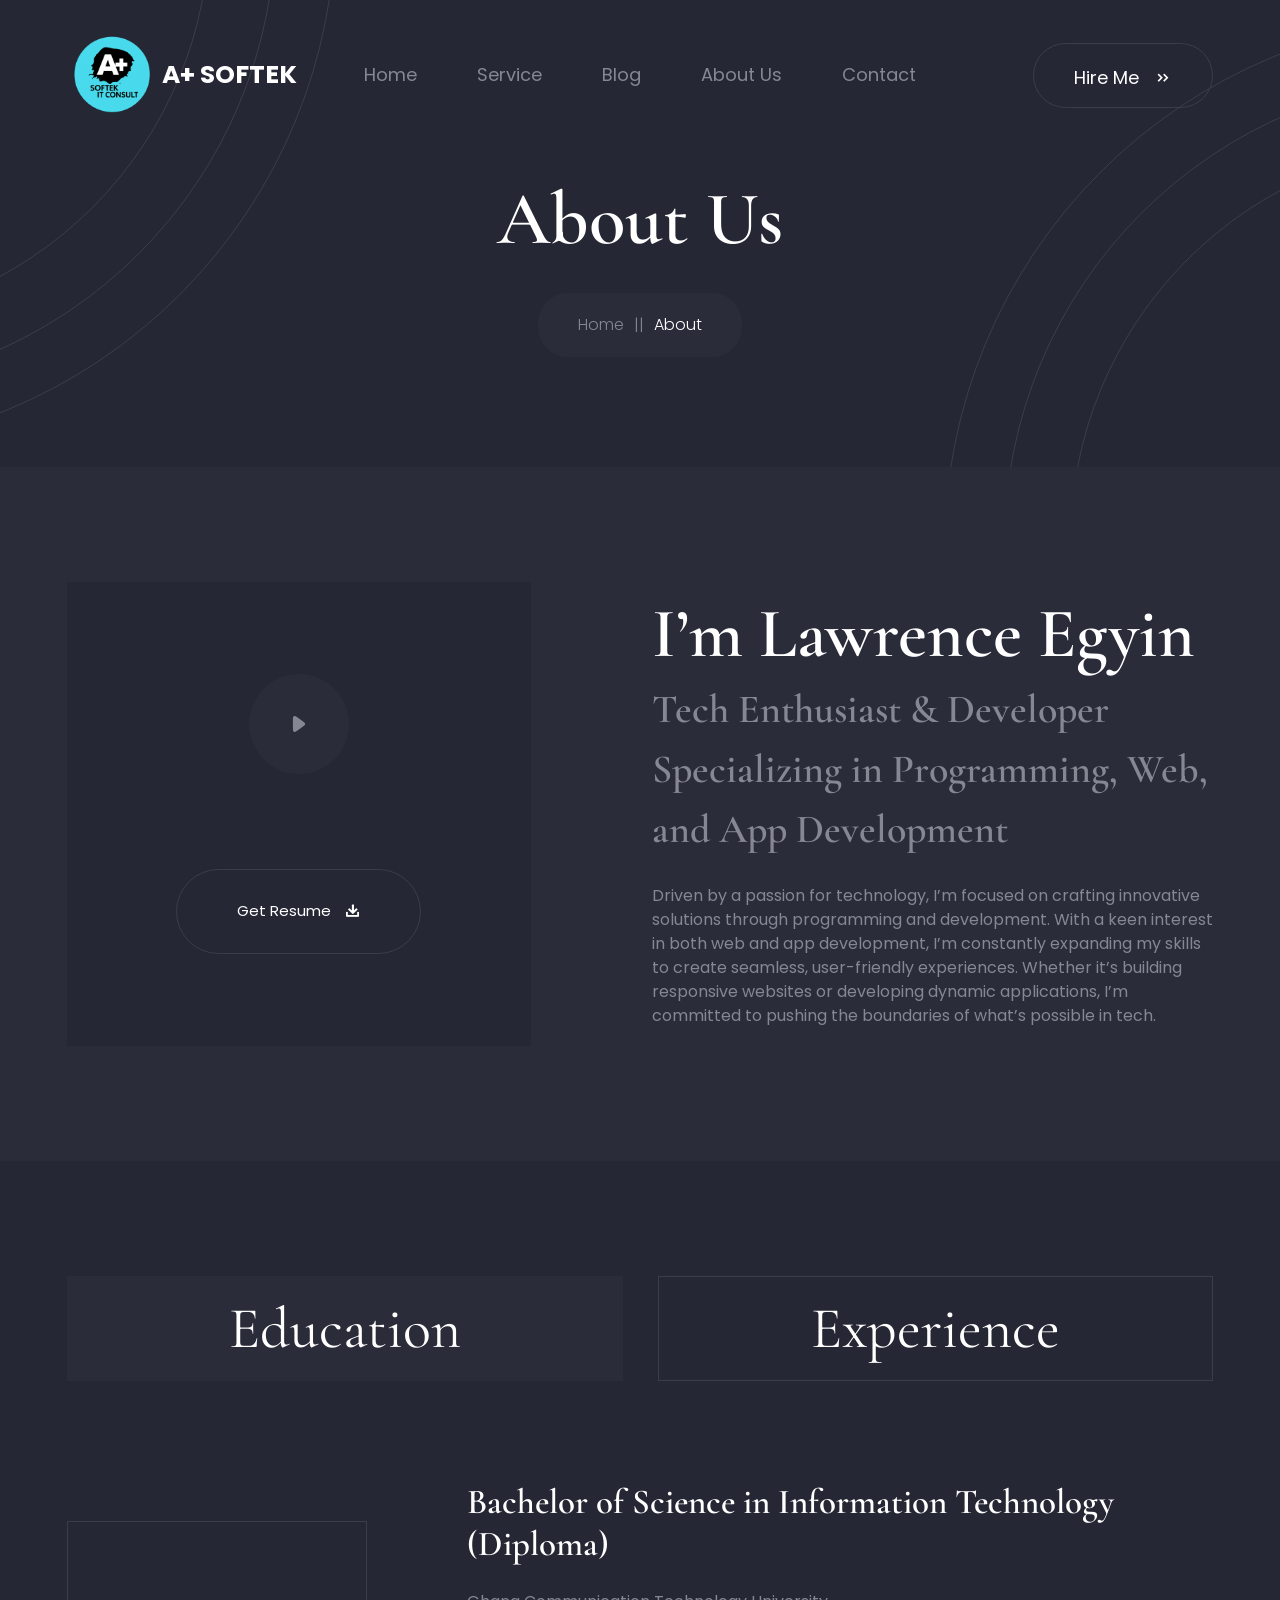
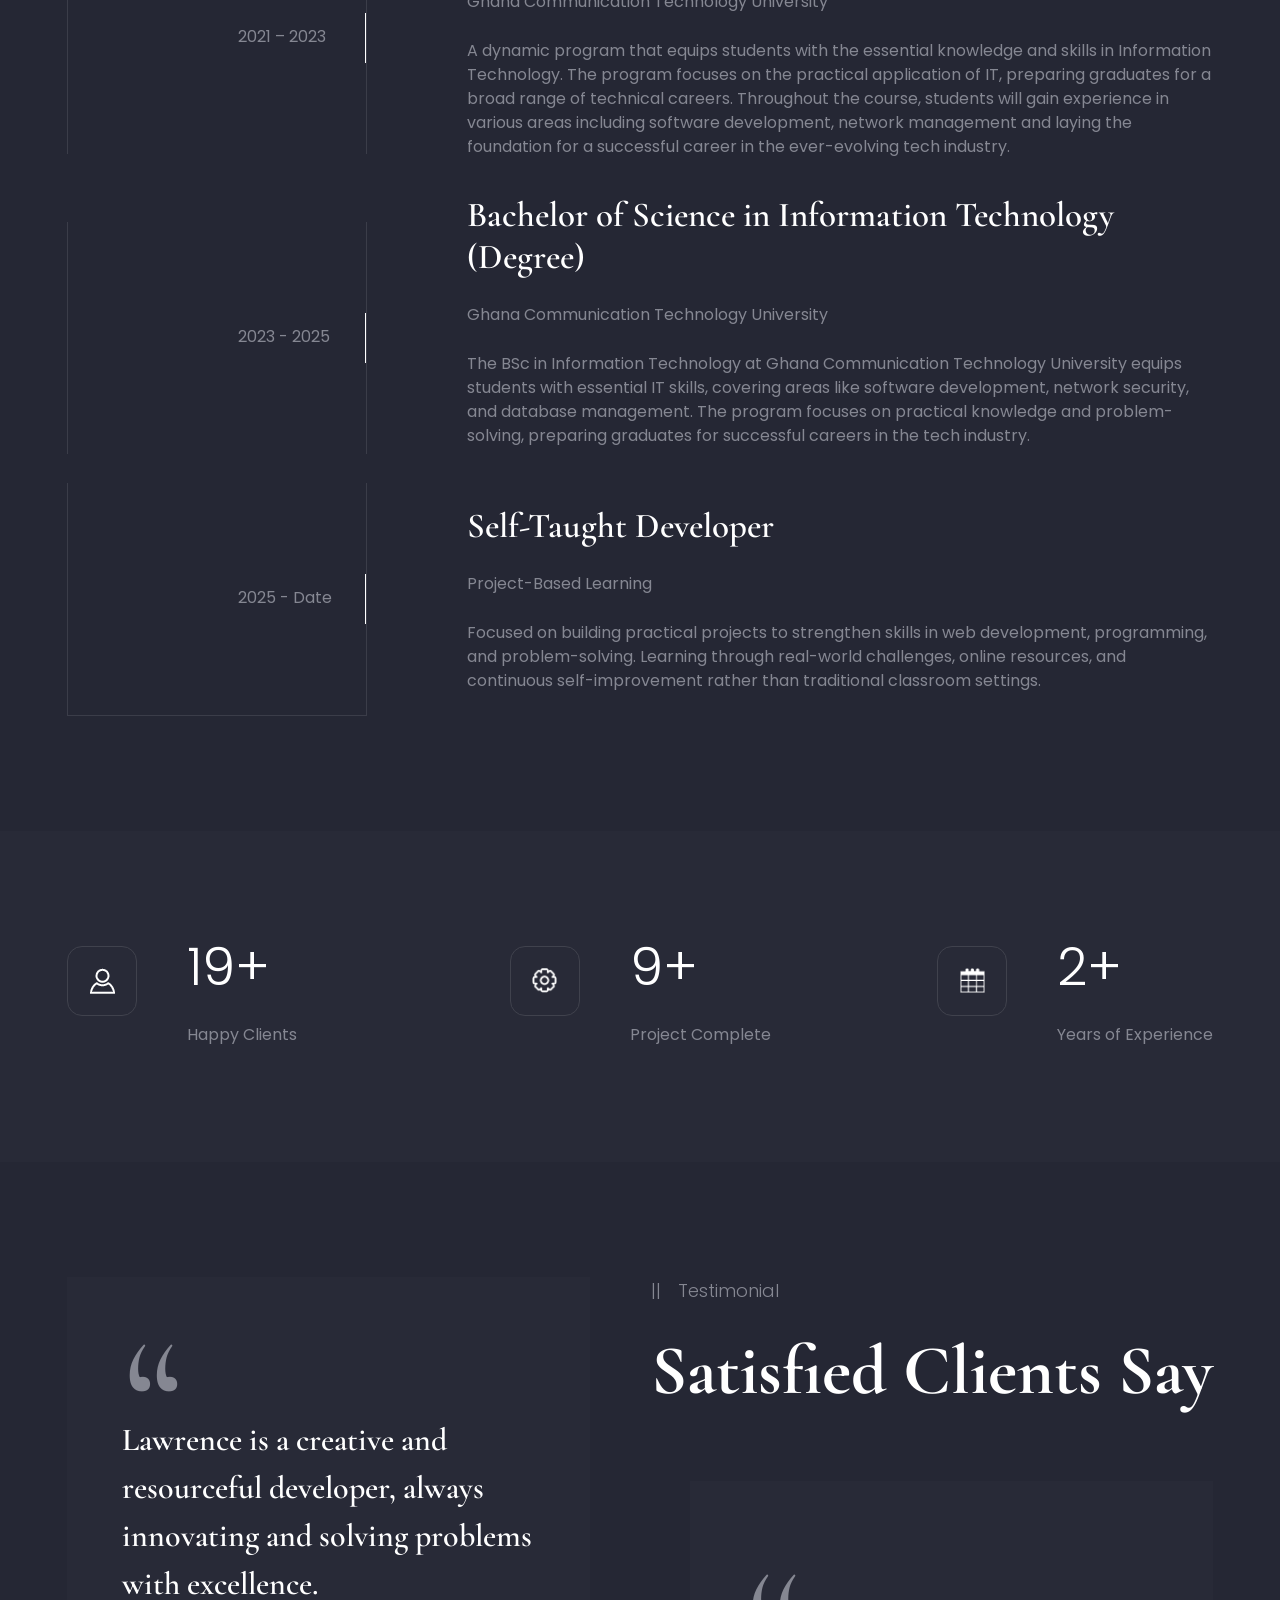
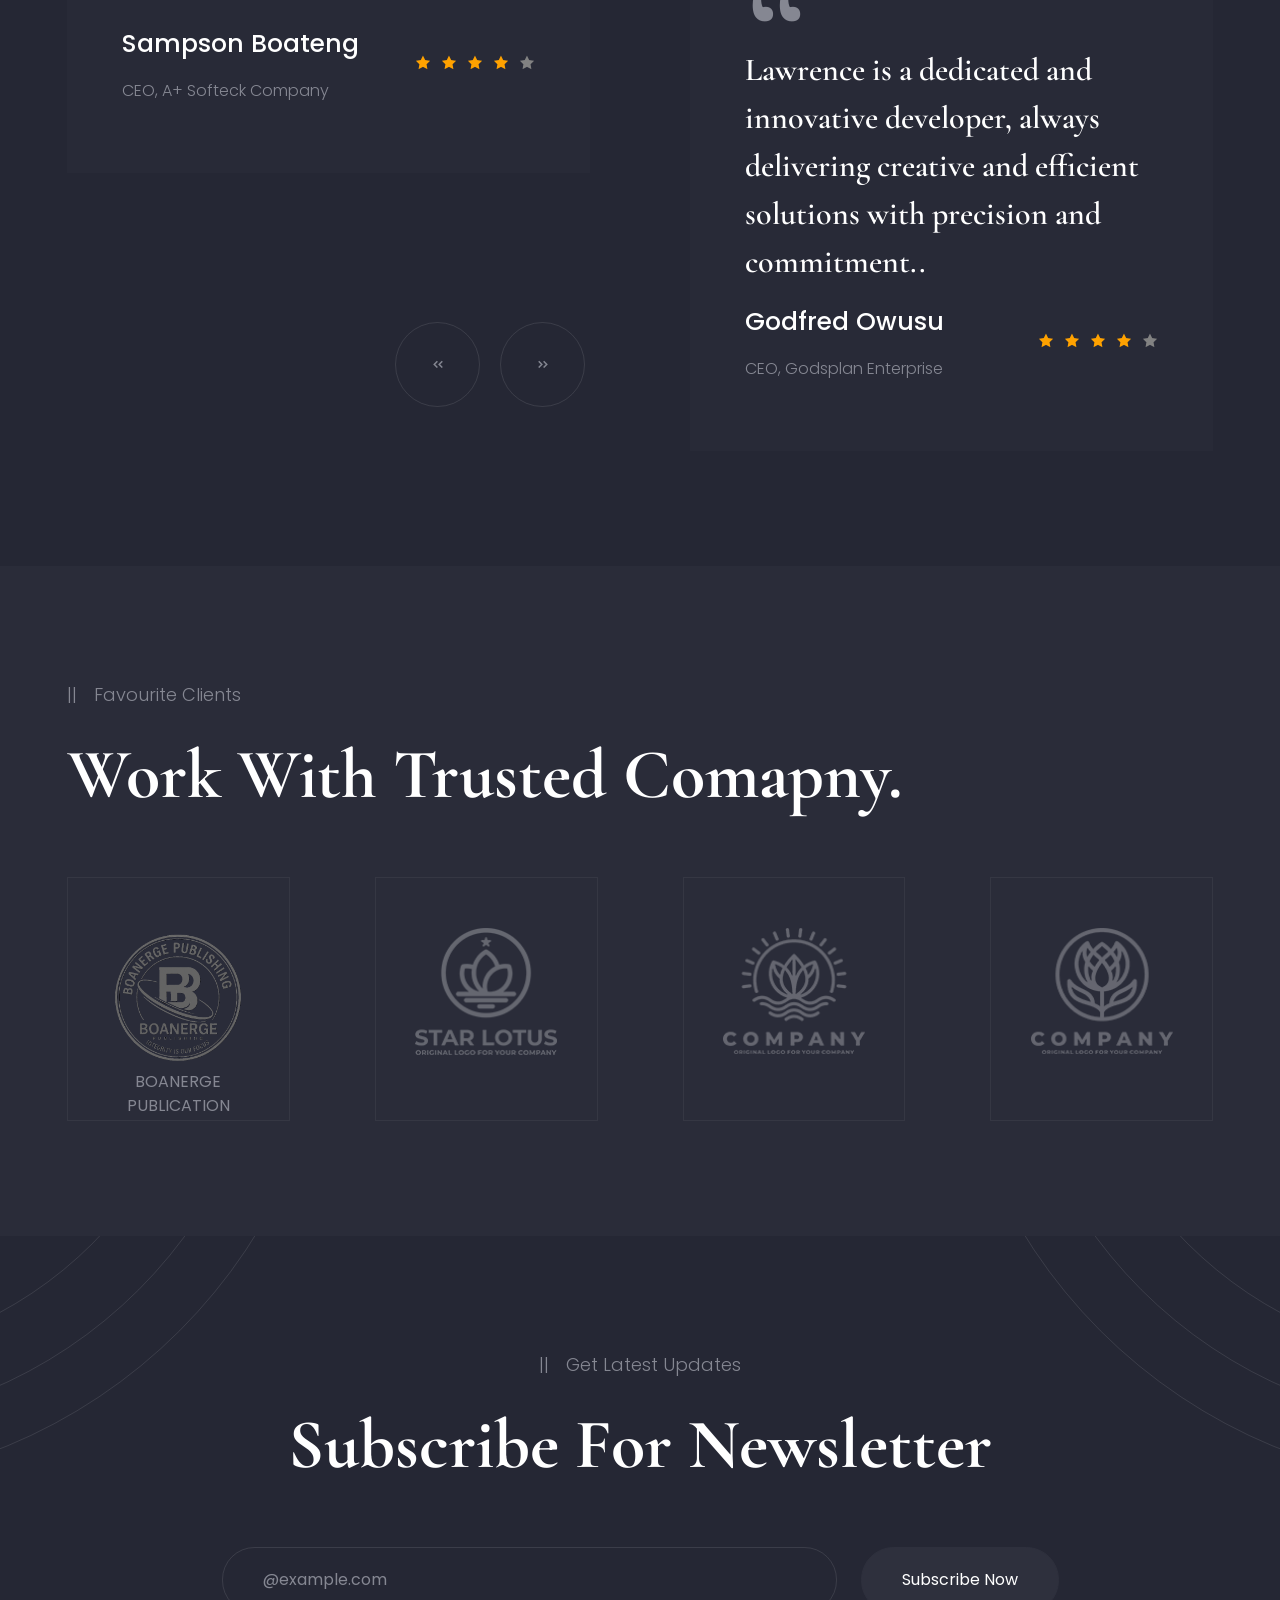
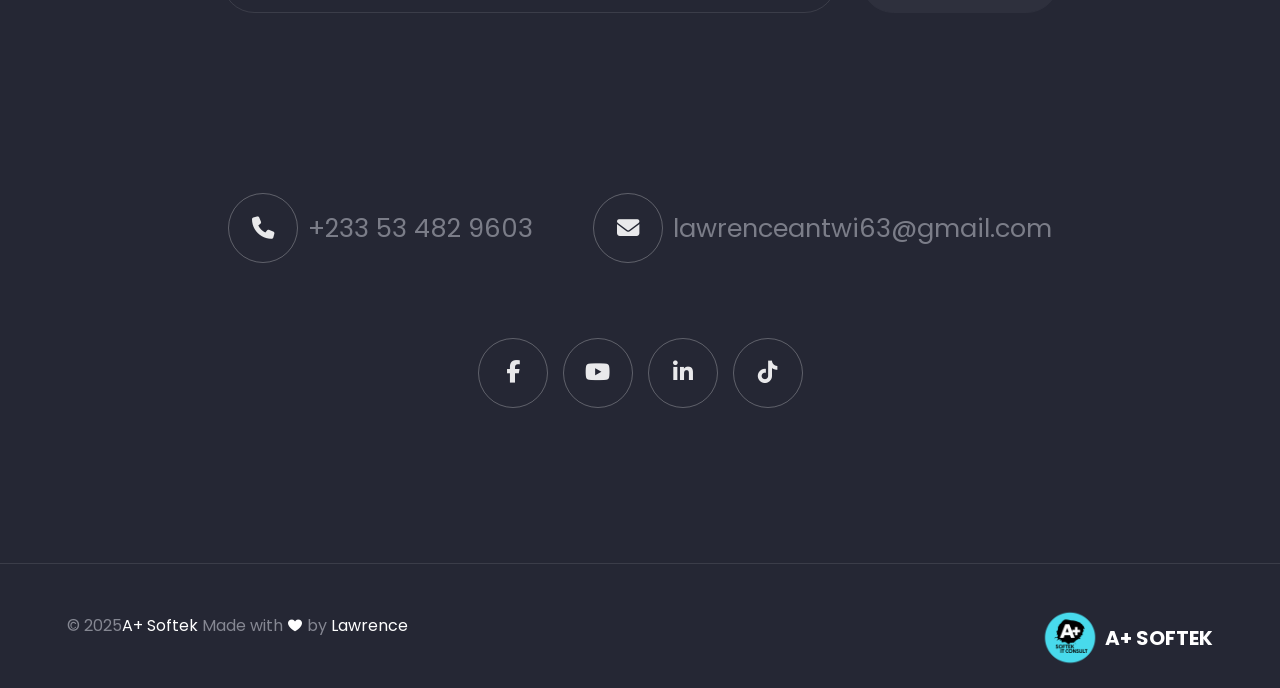
==== commit 270fff9d: "Updated files with recent changes" ====
--- a/docs/about.html
+++ b/docs/about.html
@@ -183,10 +183,7 @@
                                 </ul>
                             </li>
                             <li>
-                                <a href="#"><span>Pages</span></a>
-                                <ul class="mobile-sub-menu">
-                                    <li><a href="about.html">About Us</a></li>
-                                </ul>
+                                <a href="about.html">About Us</a>
                             </li>
                             <li>
                                 <a href="contact.html"><span>Contact</span></a>
